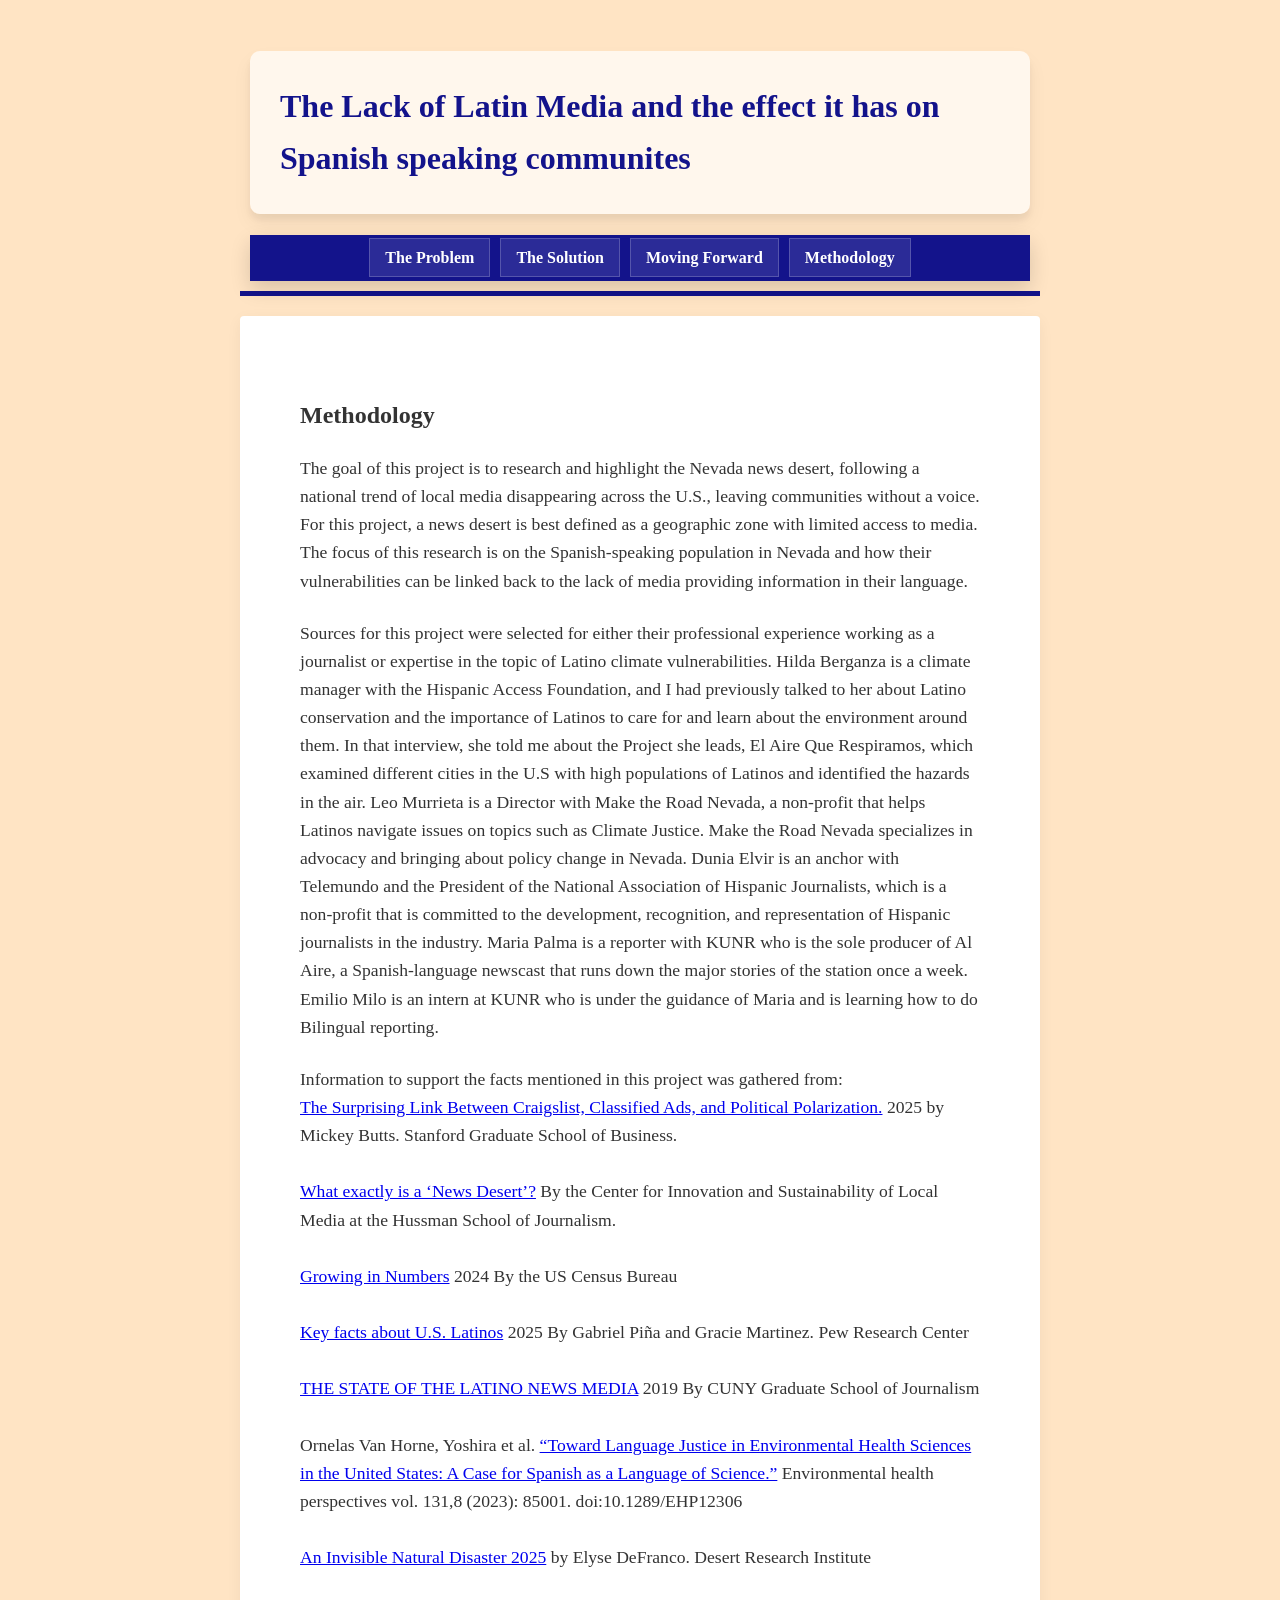
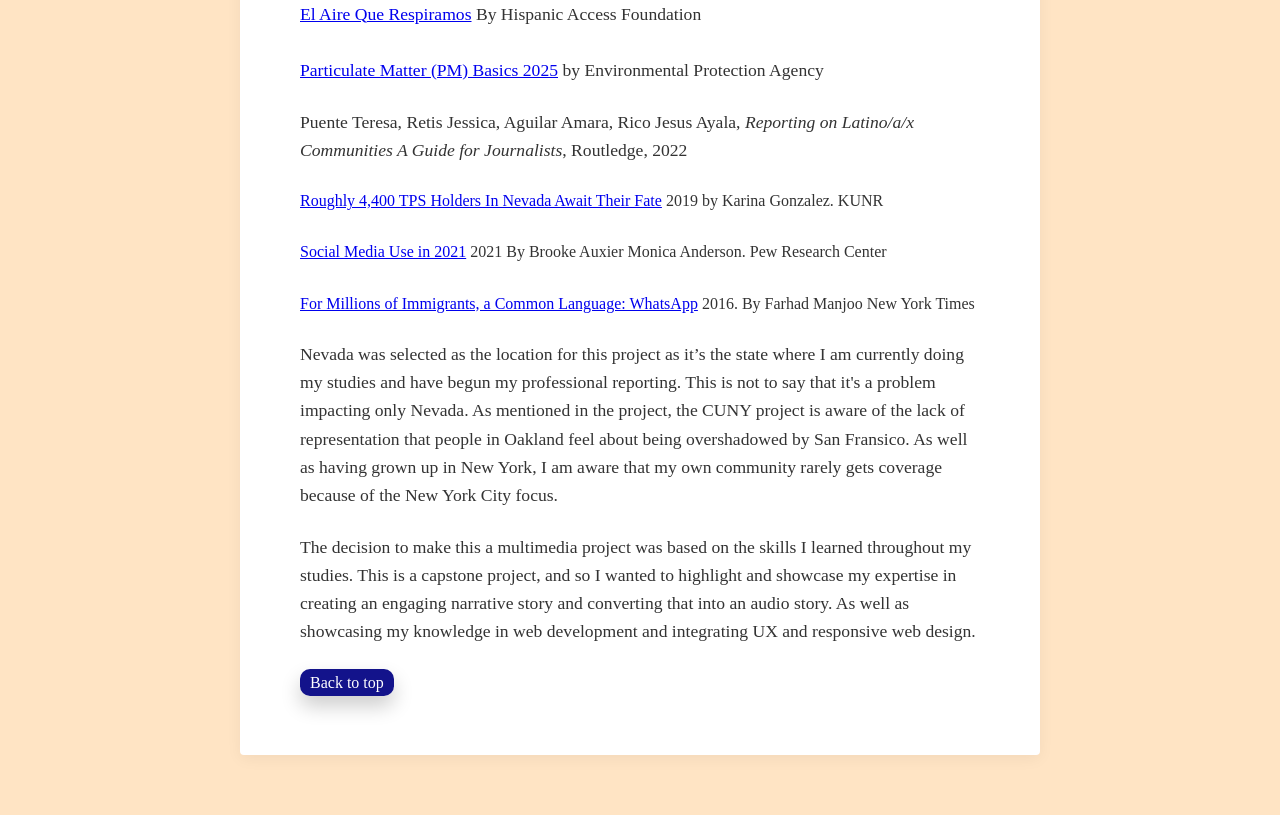
==== Methodology.html @ f3d526c9 "Update Methodology.html" ====
<!DOCTYPE html>
<html lang="en">
<head>
    <meta charset="UTF-8">
    <meta name="viewport" content="width=device-width, initial-scale=1.0">
    <title>Methodology</title>
</head>
<link rel="stylesheet" href="style.css">
<body>
    <header id=top>
        <h1>The Lack of Latin Media and the effect it has on Spanish speaking communites</h1>
        <ul class="menubar">
            <li><a href="index.html">The Problem</a></li>
            <li><a href="solution.html">The Solution</a></li>
            <li><a href="movingforward.html">Moving Forward</a></li>
            <li><a href="Methodology.html">Methodology</a></li>
        </ul>
        
    </header>
    <main>
<h2>Methodology</h2>
<section>
<p>
The goal of this project is to research and highlight the Nevada news desert, following a national trend of local media disappearing across the U.S., leaving communities without a voice. For this project, a news desert is best defined as a geographic zone with limited access to media. The focus of this research is on the Spanish-speaking population in Nevada and how their vulnerabilities can be linked back to the lack of media providing information in their language.
</p>
</section> 

<section>
<p>
Sources for this project were selected for either their professional experience working as a journalist or expertise in the topic of Latino climate vulnerabilities. Hilda Berganza is a climate manager with the Hispanic Access Foundation, and I had previously talked to her about Latino conservation and the importance of Latinos to care for and learn about the environment around them. In that interview, she told me about the Project she leads, El Aire Que Respiramos, which examined different cities in the U.S with high populations of Latinos and identified the hazards in the air. Leo Murrieta is a Director with Make the Road Nevada, a non-profit that helps Latinos navigate issues on topics such as Climate Justice. Make the Road Nevada specializes in advocacy and bringing about policy change in Nevada. Dunia Elvir is an anchor with Telemundo and the President of the National Association of Hispanic Journalists, which is a non-profit that is committed to the development, recognition, and representation of Hispanic journalists in the industry. Maria Palma is a reporter with KUNR who is the sole producer of Al Aire, a Spanish-language newscast that runs down the major stories of the station once a week. Emilio Milo is an intern at KUNR who is under the guidance of Maria and is learning how to do Bilingual reporting. 
</p>
</section>

<section>
<p>
Information to support the facts mentioned in this project was gathered from:
<br>
<a href="https://www.gsb.stanford.edu/insights/surprising-link-between-craigslist-classified-ads-political-polarization#:~:text=The%20collapse%20of%20the%20classifieds,public%20at%20large%20less%20informed.">The Surprising Link Between Craigslist, Classified Ads, and Political Polarization.</a> 2025 by Mickey Butts. Stanford Graduate School of Business. 
<br><br>
<a href="https://www.cislm.org/what-exactly-is-a-news-desert/">What exactly is a ‘News Desert’?</a> By the Center for Innovation and Sustainability of Local Media at the Hussman School of Journalism.
<br><br>
<a href="https://www.census.gov/library/visualizations/2024/comm/growing-in-numbers.html">Growing in Numbers</a> 2024 By the US Census Bureau
<br><br>
<a href="https://www.pewresearch.org/short-reads/2025/10/22/key-facts-about-us-latinos/">Key facts about U.S. Latinos</a> 2025 By Gabriel Piña and Gracie Martinez. Pew Research Center
<br><br>
<a href="https://thelatinomediareport.journalism.cuny.edu/">THE STATE OF THE LATINO NEWS MEDIA</a> 2019 By CUNY Graduate School of Journalism
<br><br>
Ornelas Van Horne, Yoshira et al. <a href="https://pubmed.ncbi.nlm.nih.gov/37610227/">“Toward Language Justice in Environmental Health Sciences in the United States: A Case for Spanish as a Language of Science.”</a> Environmental health perspectives vol. 131,8 (2023): 85001. doi:10.1289/EHP12306
<br><br>
<a href="https://www.dri.edu/an-invisible-natural-disaster/">An Invisible Natural Disaster 2025</a> by Elyse DeFranco. Desert Research Institute 
<br><br>
<a href="https://hispanicaccess.org/what-we-do/eaqr">El Aire Que Respiramos</a> By Hispanic Access Foundation  
<br><br>
<a href="https://www.epa.gov/pm-pollution/particulate-matter-pm-basics">Particulate Matter (PM) Basics 2025</a> by Environmental Protection Agency

<p>
Puente Teresa, Retis Jessica, Aguilar Amara, Rico Jesus Ayala, <cite>Reporting on Latino/a/x Communities A Guide for Journalists</cite>, Routledge, 2022
</p>


<a href="https://www.kunr.org/kunr-station/2019-01-03/roughly-4-400-tps-holders-in-nevada-await-their-fate">Roughly 4,400 TPS Holders In Nevada Await Their Fate</a> 2019 by Karina Gonzalez. KUNR
<br><br>
<a href="https://www.pewresearch.org/internet/2021/04/07/social-media-use-in-2021/">Social Media Use in 2021</a> 2021 By Brooke Auxier Monica Anderson. Pew Research Center
    <br><br>
    <a href="https://www.nytimes.com/2016/12/21/technology/for-millions-of-immigrants-a-common-language-whatsapp.html">For Millions of Immigrants, a Common Language: WhatsApp</a> 2016. By Farhad Manjoo New York Times
</p>
</section>

<section>
<p>
Nevada was selected as the location for this project as it’s the state where I am currently doing my studies and have begun my professional reporting. This is not to say that it's a problem impacting only Nevada. As mentioned in the project, the CUNY project is aware of the lack of representation that people in Oakland feel about being overshadowed by San Fransico. As well as having grown up in New York, I am aware that my own community rarely gets coverage because of the New York City focus. 
</p>
</section>

<section>
<p>
The decision to make this a multimedia project was based on the skills I learned throughout my studies. This is a capstone project, and so I wanted to highlight and showcase my expertise in creating an engaging narrative story and converting that into an audio story. As well as showcasing my knowledge in web development and integrating UX and responsive web design. 
</p>
</section>



        <a href=#top class="top">Back to top</a>
    </main>
</body>
</html>
---- style.css ----
body {
    background-color: bisque;
    font-family: 'Georgia', serif;
    line-height: 1.6; 
    max-width: 800px; 
    margin: 0 auto; 
    padding: 20px;
    color: #333;
}
p {
    font-size: 1.1rem;
    line-height: 1.6;
    color: #333;
    margin-bottom: 1.5rem;
}
a:hover{
    color: orangered;
}
header{
    border-bottom: 5px solid rgb(19, 19, 139);
    padding: 10px;
}
h1{
    color:rgb(19, 19, 139);
    background-color: rgba(255, 255, 255, 0.7);
    padding: 30px;
    border-radius: 10px;
    box-shadow: 0 10px 20px rgba(0,0,0,0.05), 0 6px 6px rgba(0,0,0,0.05);
}
ul {
    display: flex;
    list-style: none;
    margin: 0;
    padding: 0;
    justify-content: center;
    padding: 10px 0;
    gap: 10px;
    flex-wrap: nowrap;
}
ul li{
    display: block;
    color: orangered;
    padding: 0;
}
ul li a {
    text-decoration: none;
    color: white;
    font-weight: bold;
    transition: color 0.3s;
    background-color: rgba(255, 255, 255, 0.1);
    padding: 10px 15px;
    border: 1px solid rgba(255, 255, 255, 0.2);
    white-space: nowrap;
}
ul li a:hover {
    color: bisque;
    background-color: orangered;
    box-shadow: 0 2px 8px rgba(0,0,0,0.2);
    transform: translateY(-2px);
}
.menubar {
    background-color: rgb(19, 19, 139);
    position: sticky;
    top: 0;
    z-index: 1000;
    box-shadow: 0 8px 20px rgba(0,0,0,0.15); 
}
img {
    display: block;
    max-width: 100%;
    height: auto;
    margin: 30px auto;
    box-shadow: 0 4px 8px rgba(0,0,0,0.15);
    border-radius: 4px;
}
main {
    background-color: white;
    padding: 60px;
    margin-top: 20px;
    margin-bottom: 40px;
    box-shadow: 0 4px 15px rgba(0,0,0,0.05);
    border-radius: 4px;
}
.Audio {
    background-color: #f4f4f4;
    padding: 20px;
    text-align: center;
    max-width: 500px; 
    width: 90%;
    border-radius: 8px;
    margin: 0 auto 40px auto;
    margin-bottom: 40px;
    border-left: 5px solid rgb(19, 19, 139);
    box-shadow: 0 4px 12px rgba(0,0,0,0.1);
    border-radius: 4px;
}
.Audio h4 {
    margin-top: 0;
    color: rgb(19, 19, 139);
}
.Audio:hover, img:hover {
    box-shadow: 0 8px 16px rgba(0,0,0,0.2);
    transition: box-shadow 0.3s ease;
}
.top {
    background-color: rgb(19, 19, 139);
    color: white;
    text-decoration: none;
    padding: 5px 10px;
    border-radius: 10px;
    box-shadow: 0 10px 20px rgba(0,0,0,0.2); 
}
.top:hover{
    color: bisque;
    background-color: orangered;
    box-shadow: 0 2px 8px rgba(0,0,0,0.2);
}
figcaption{
    font-style: italic;
    font-size: 12px;
}
@media (max-width: 768px) {
    main {
        padding: 25px;
        margin: 10px;
    }
    ul {
        flex-direction: column; 
        gap: 8px;
        padding: 10px 20px;
    }
    ul li {
        width: 100%;
        padding: 0;
    }

    ul li a {
        display: block;
        text-align: center;
        padding: 0px;
    }
    .RenoImage {
        flex-direction: column;
    }
    .RenoImage img {
        width: 100%;
    }
    .Audio {
        width: 100%;
        padding: 15px;
    }
}
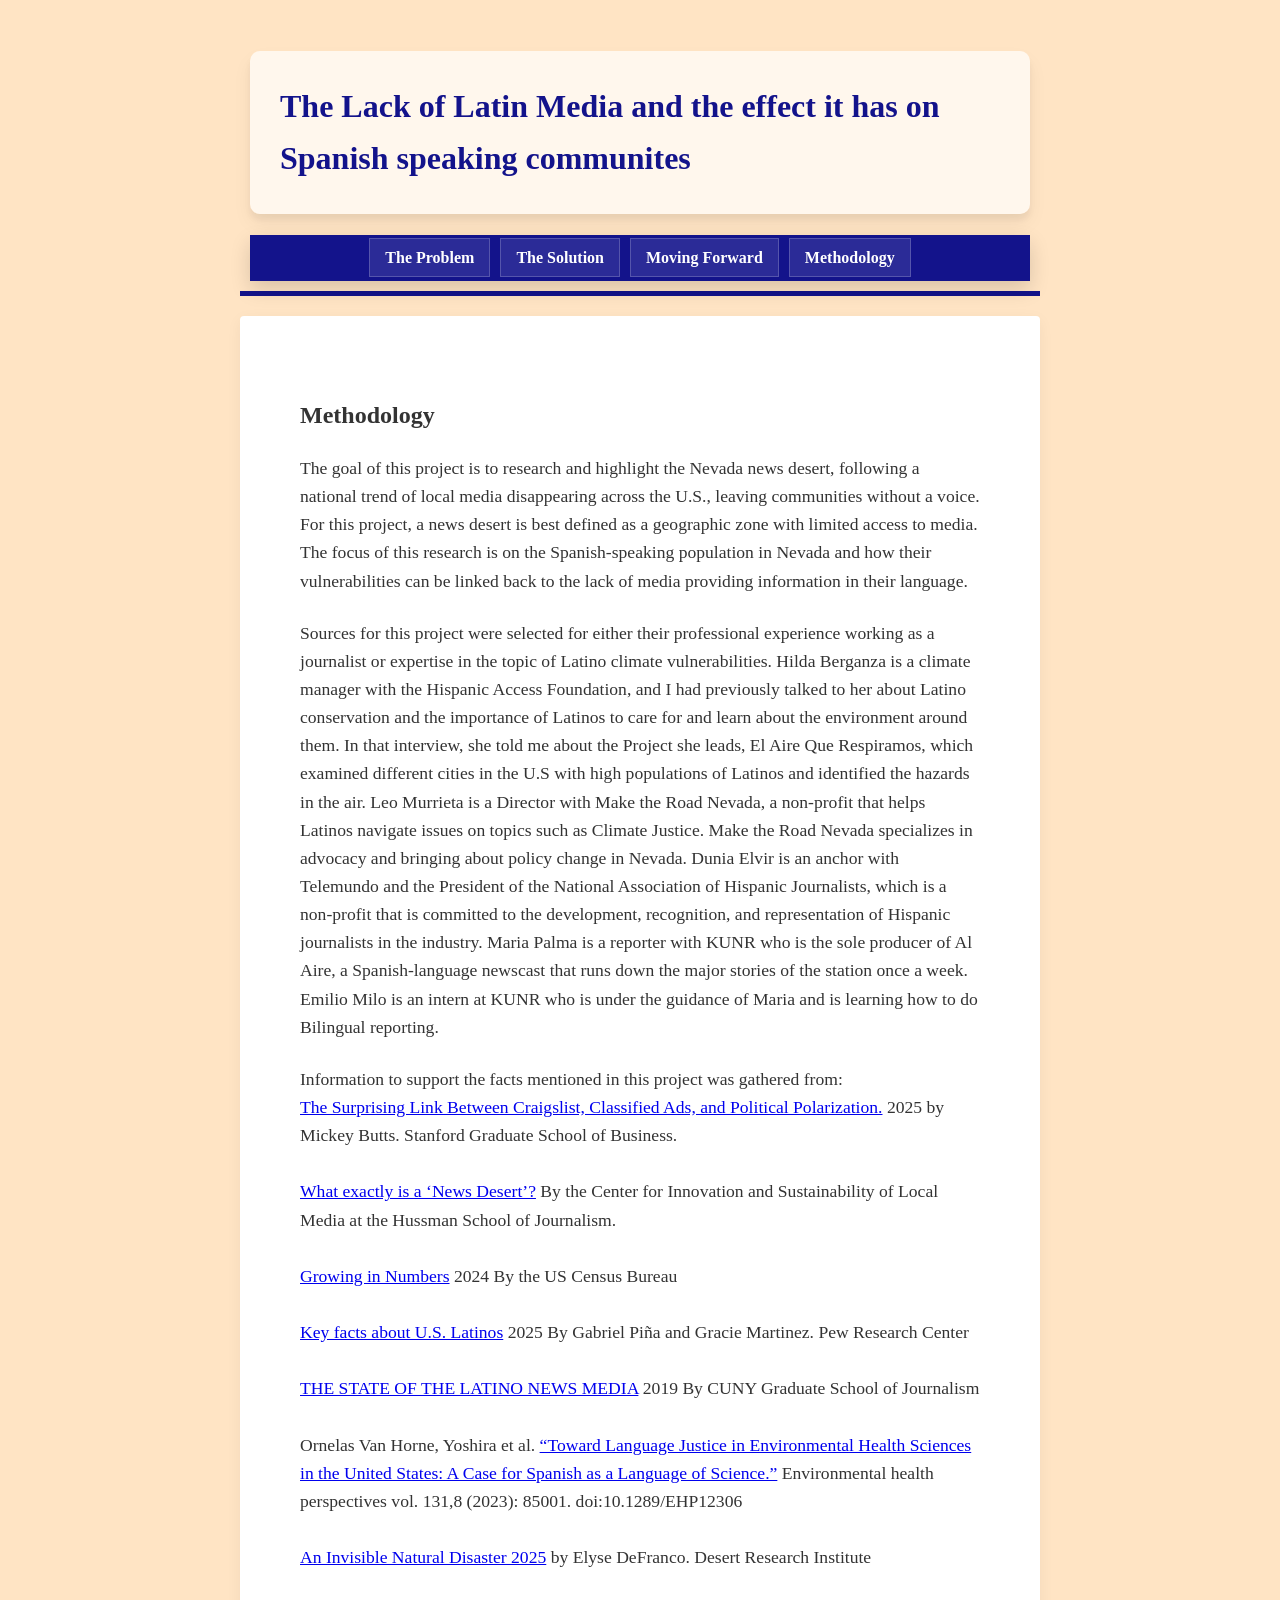
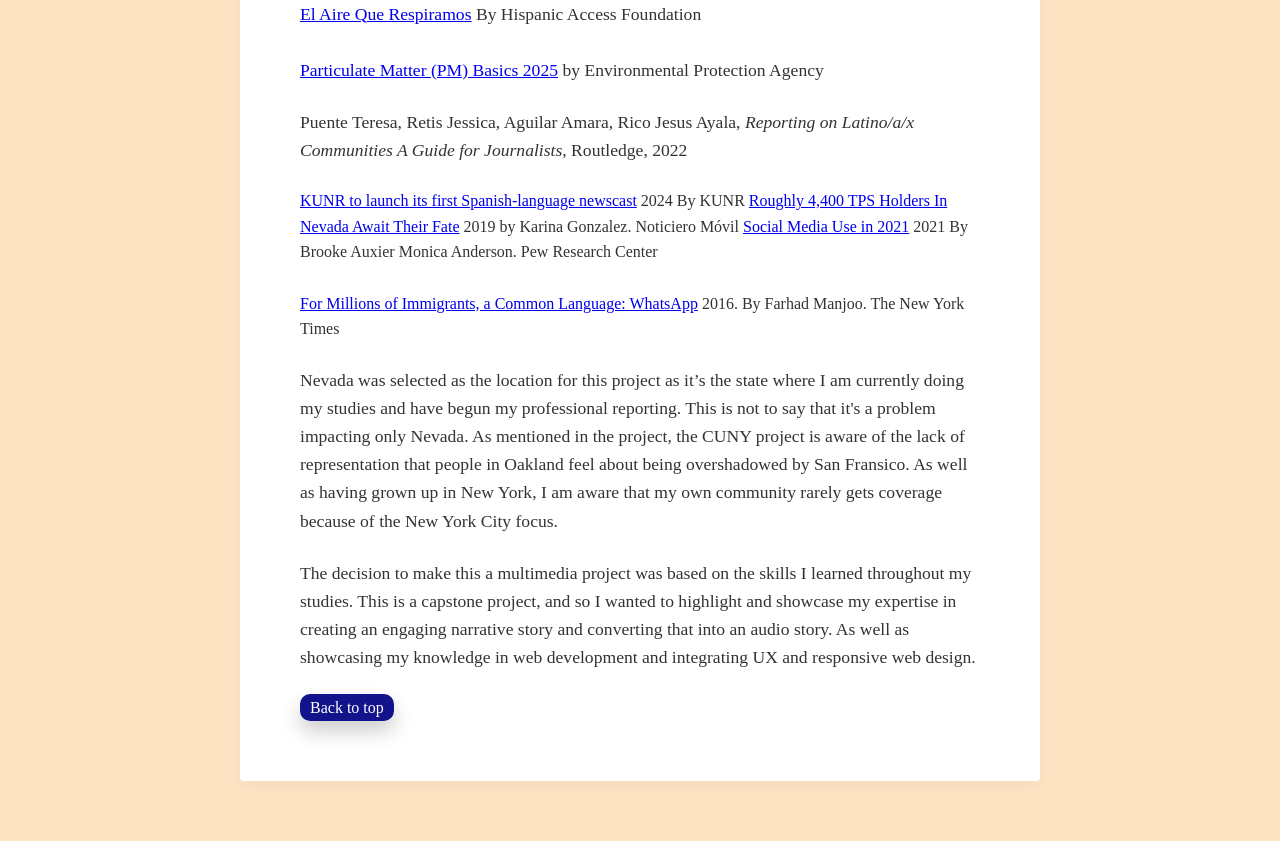
==== commit 8c4696f6: "Update Methodology.html" ====
--- a/Methodology.html
+++ b/Methodology.html
@@ -57,12 +57,11 @@
 Puente Teresa, Retis Jessica, Aguilar Amara, Rico Jesus Ayala, <cite>Reporting on Latino/a/x Communities A Guide for Journalists</cite>, Routledge, 2022
 </p>
 
-
-<a href="https://www.kunr.org/kunr-station/2019-01-03/roughly-4-400-tps-holders-in-nevada-await-their-fate">Roughly 4,400 TPS Holders In Nevada Await Their Fate</a> 2019 by Karina Gonzalez. KUNR
-<br><br>
+<a href="https://www.kunr.org/local-stories/2024-02-28/kunr-to-launch-its-first-spanish-language-newscast">KUNR to launch its first Spanish-language newscast</a> 2024 By KUNR
+<a href="https://noticieromovil.com/roughly-4400-tps-holders-in-nevada-await-their-fate/">Roughly 4,400 TPS Holders In Nevada Await Their Fate</a> 2019 by Karina Gonzalez. Noticiero Móvil
 <a href="https://www.pewresearch.org/internet/2021/04/07/social-media-use-in-2021/">Social Media Use in 2021</a> 2021 By Brooke Auxier Monica Anderson. Pew Research Center
     <br><br>
-    <a href="https://www.nytimes.com/2016/12/21/technology/for-millions-of-immigrants-a-common-language-whatsapp.html">For Millions of Immigrants, a Common Language: WhatsApp</a> 2016. By Farhad Manjoo New York Times
+    <a href="https://www.nytimes.com/2016/12/21/technology/for-millions-of-immigrants-a-common-language-whatsapp.html">For Millions of Immigrants, a Common Language: WhatsApp</a> 2016. By Farhad Manjoo. The New York Times
 </p>
 </section>
 
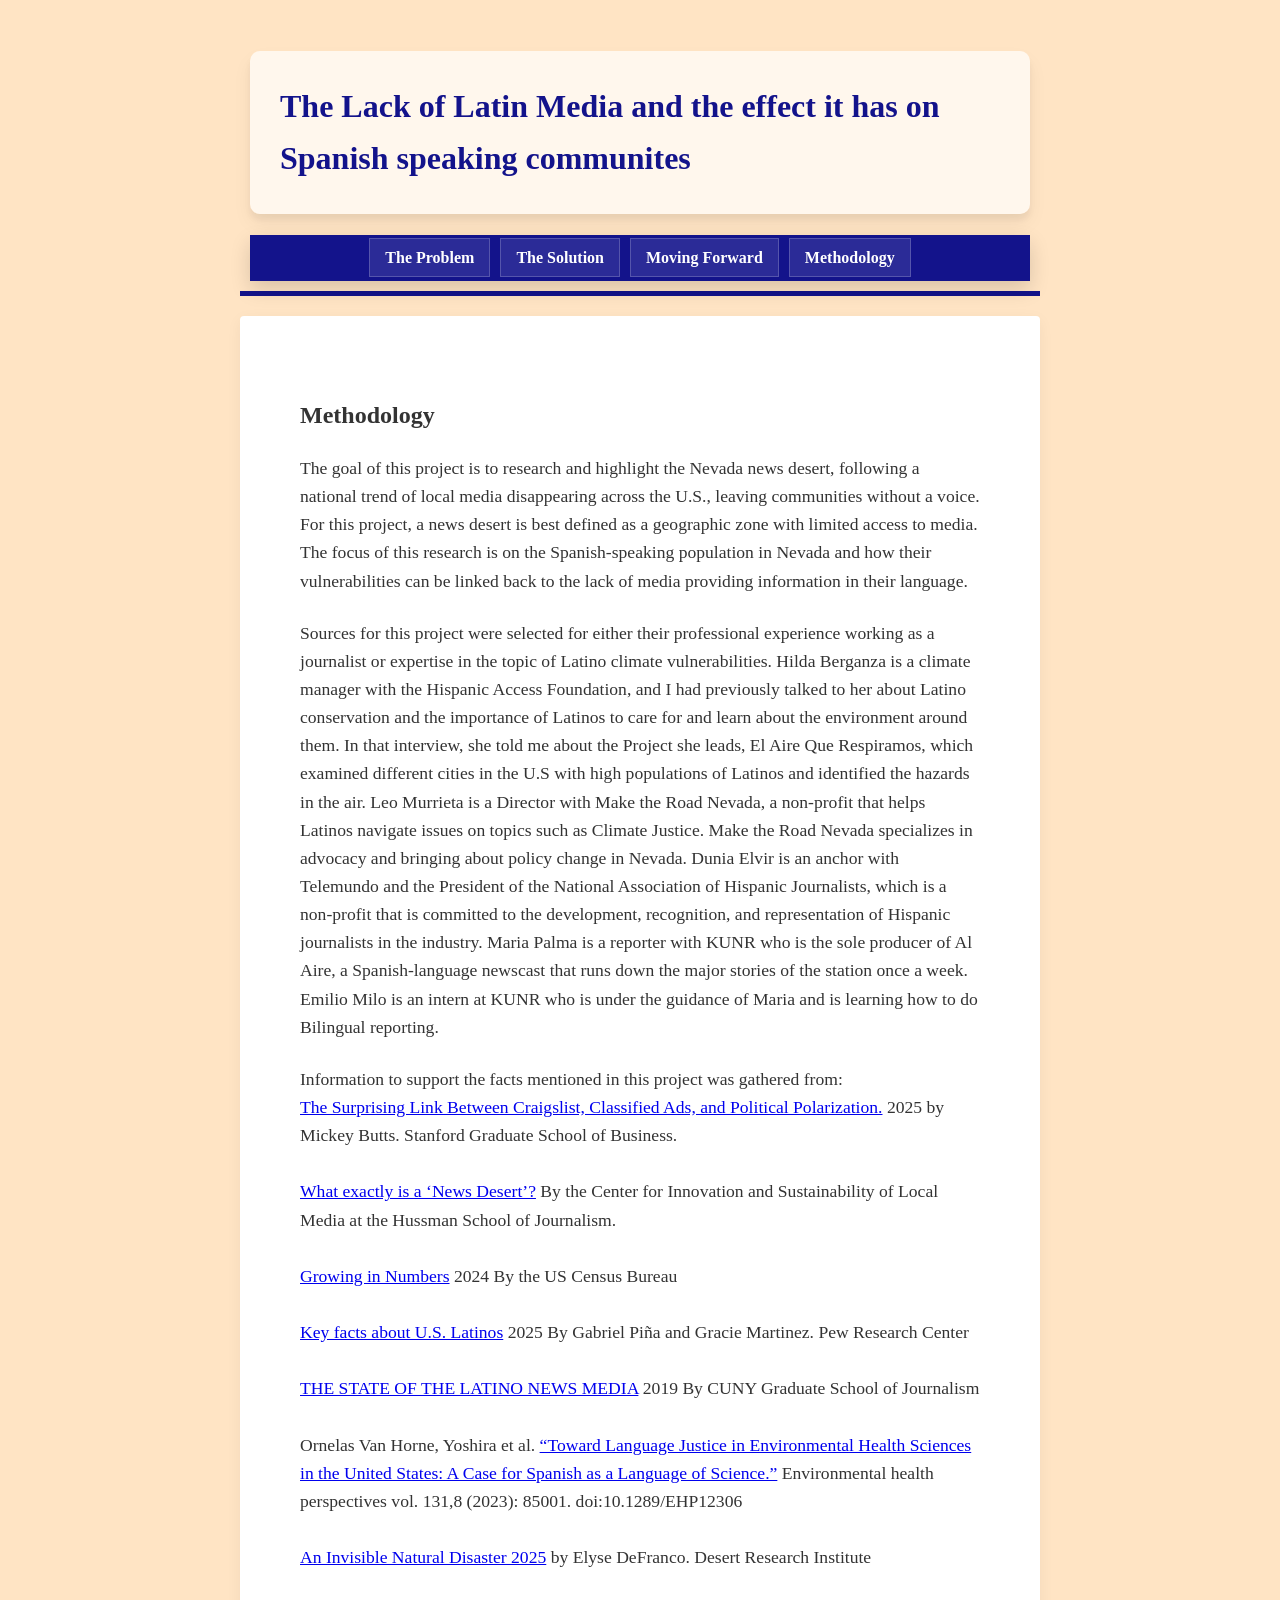
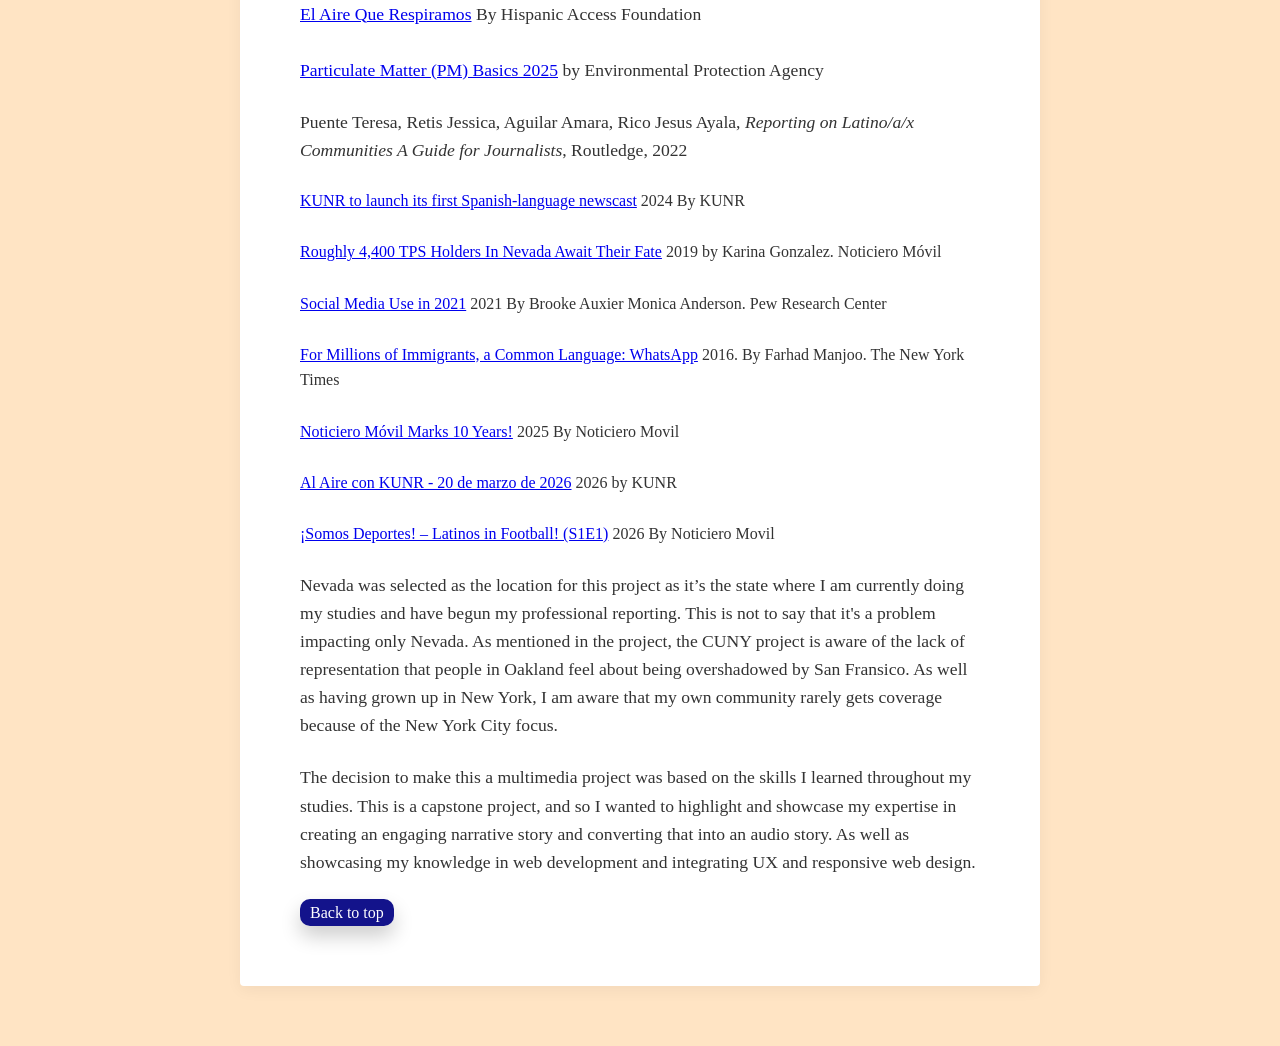
==== commit 45768b61: "Update Methodology.html" ====
--- a/Methodology.html
+++ b/Methodology.html
@@ -58,10 +58,18 @@
 </p>
 
 <a href="https://www.kunr.org/local-stories/2024-02-28/kunr-to-launch-its-first-spanish-language-newscast">KUNR to launch its first Spanish-language newscast</a> 2024 By KUNR
+    <br><br>
 <a href="https://noticieromovil.com/roughly-4400-tps-holders-in-nevada-await-their-fate/">Roughly 4,400 TPS Holders In Nevada Await Their Fate</a> 2019 by Karina Gonzalez. Noticiero Móvil
+    <br><br>
 <a href="https://www.pewresearch.org/internet/2021/04/07/social-media-use-in-2021/">Social Media Use in 2021</a> 2021 By Brooke Auxier Monica Anderson. Pew Research Center
     <br><br>
     <a href="https://www.nytimes.com/2016/12/21/technology/for-millions-of-immigrants-a-common-language-whatsapp.html">For Millions of Immigrants, a Common Language: WhatsApp</a> 2016. By Farhad Manjoo. The New York Times
+    <br><br>
+    <a href="https://noticieromovil.com/press-releases/noticiero-movil-marks-10-years/">Noticiero Móvil Marks 10 Years!</a> 2025 By Noticiero Movil
+    <br><br>
+    <a href="https://www.kunr.org/al-aire-con-kunr-2026/2026-03-20/al-aire-03-20-25">Al Aire con KUNR - 20 de marzo de 2026</a> 2026 by KUNR
+    <br><br>
+    <a href="https://noticieromovil.com/somos-deportes-latinos-in-football-s1e1/">¡Somos Deportes! – Latinos in Football! (S1E1)</a> 2026 By Noticiero Movil
 </p>
 </section>
 
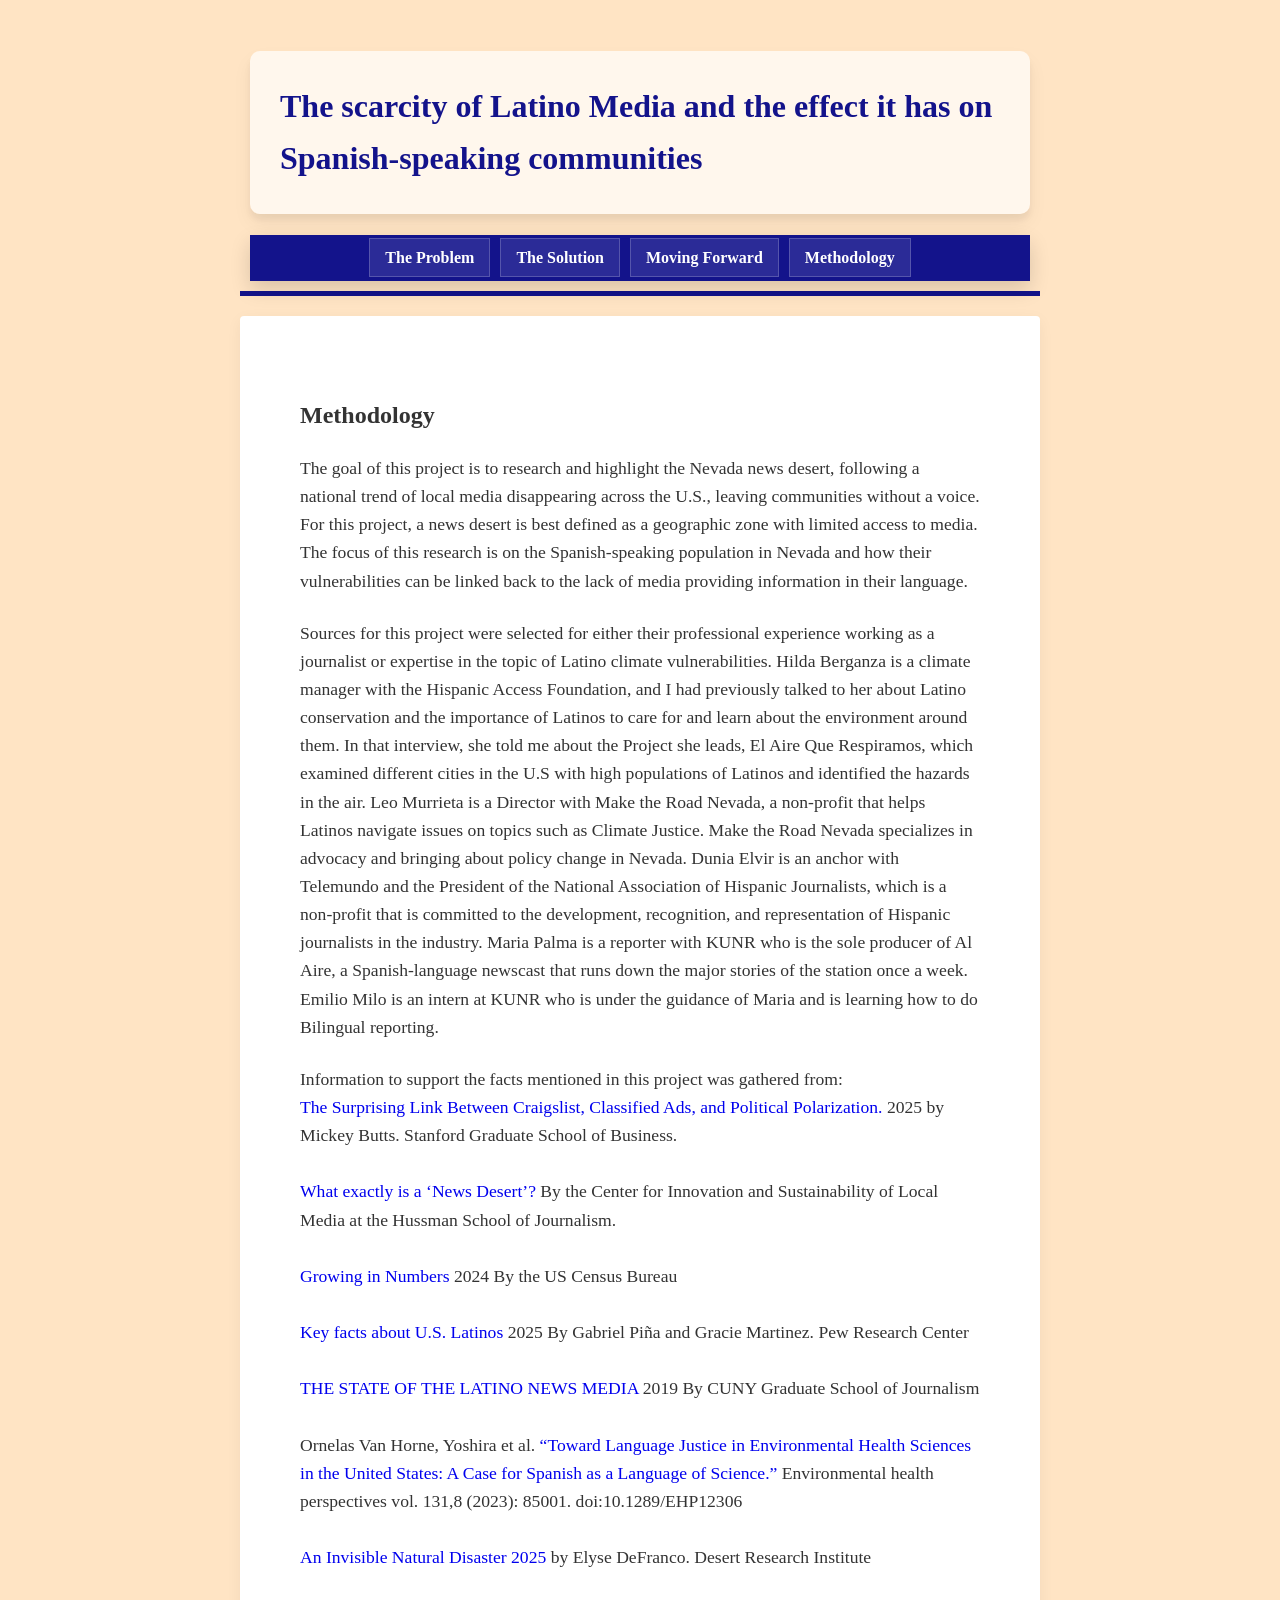
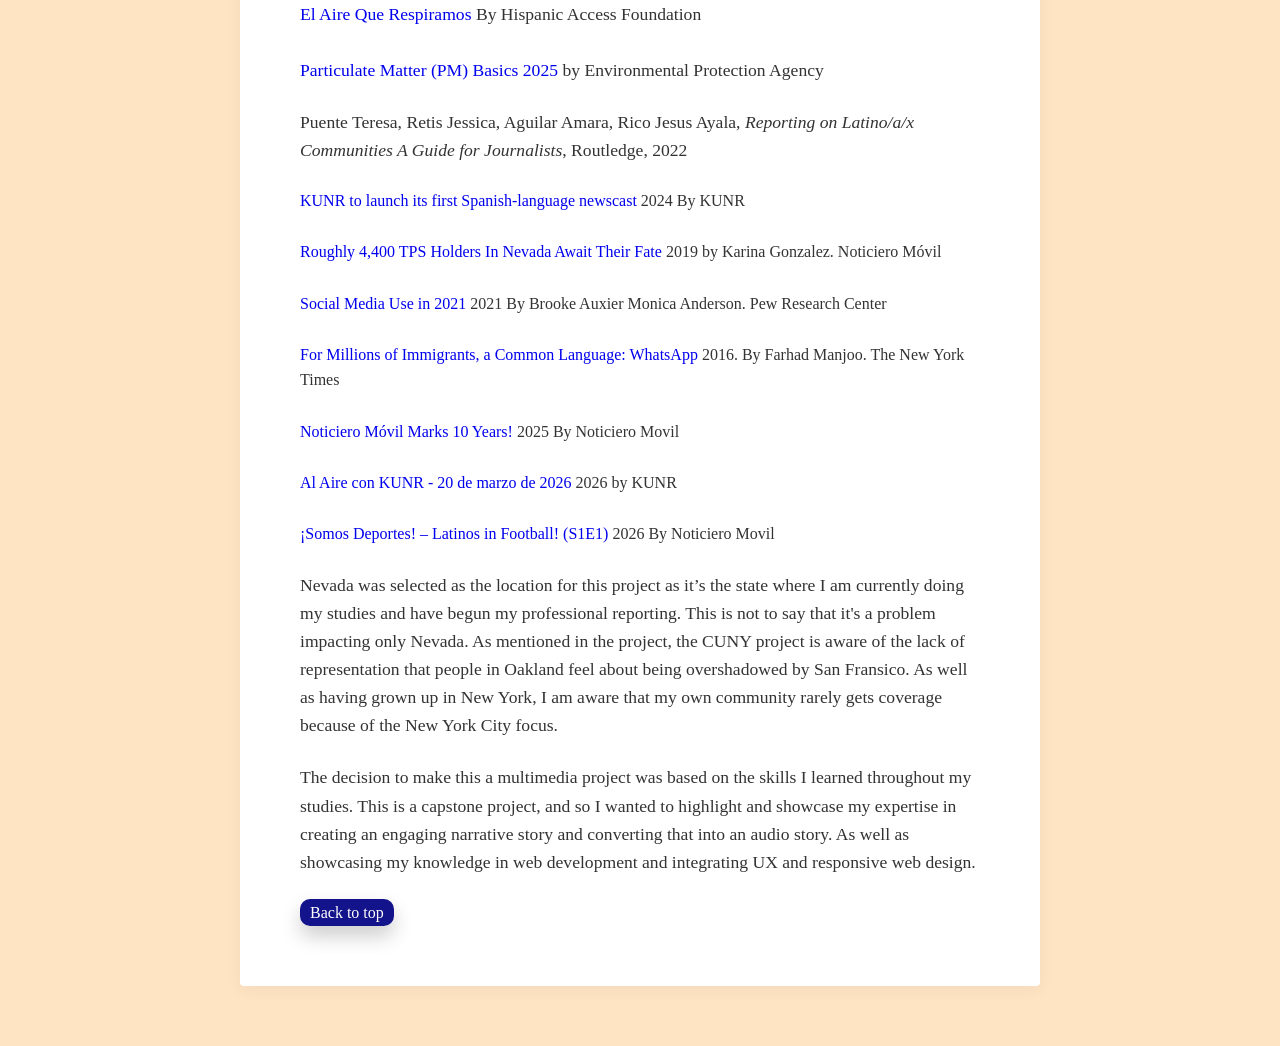
==== commit e7d0126e: "Update Methodology.html" ====
--- a/Methodology.html
+++ b/Methodology.html
@@ -8,7 +8,7 @@
 <link rel="stylesheet" href="style.css">
 <body>
     <header id=top>
-        <h1>The Lack of Latin Media and the effect it has on Spanish speaking communites</h1>
+        <h1>The scarcity of Latino Media and the effect it has on Spanish-speaking communities</h1>
         <ul class="menubar">
             <li><a href="index.html">The Problem</a></li>
             <li><a href="solution.html">The Solution</a></li>
--- a/style.css
+++ b/style.css
@@ -12,6 +12,9 @@
     line-height: 1.6;
     color: #333;
     margin-bottom: 1.5rem;
+}
+a {
+   text-decoration: none;
 }
 a:hover{
     color: orangered;
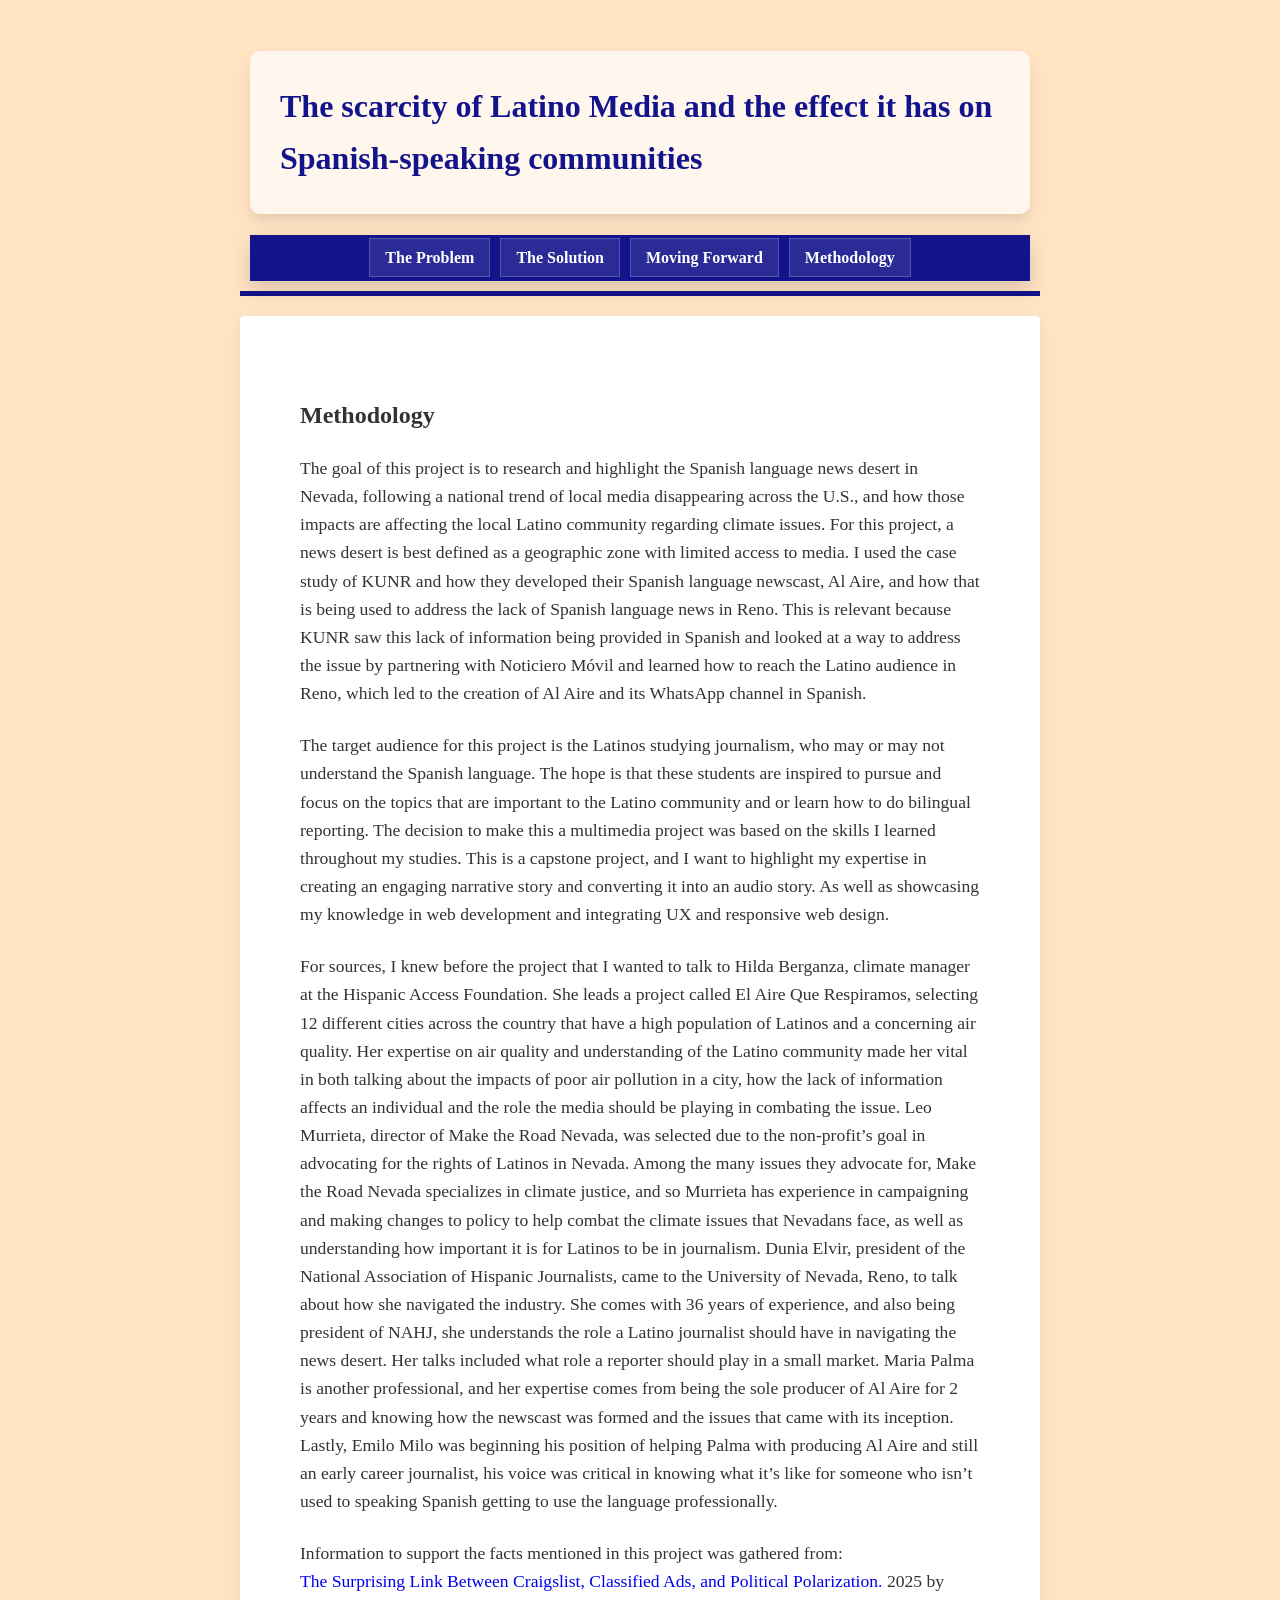
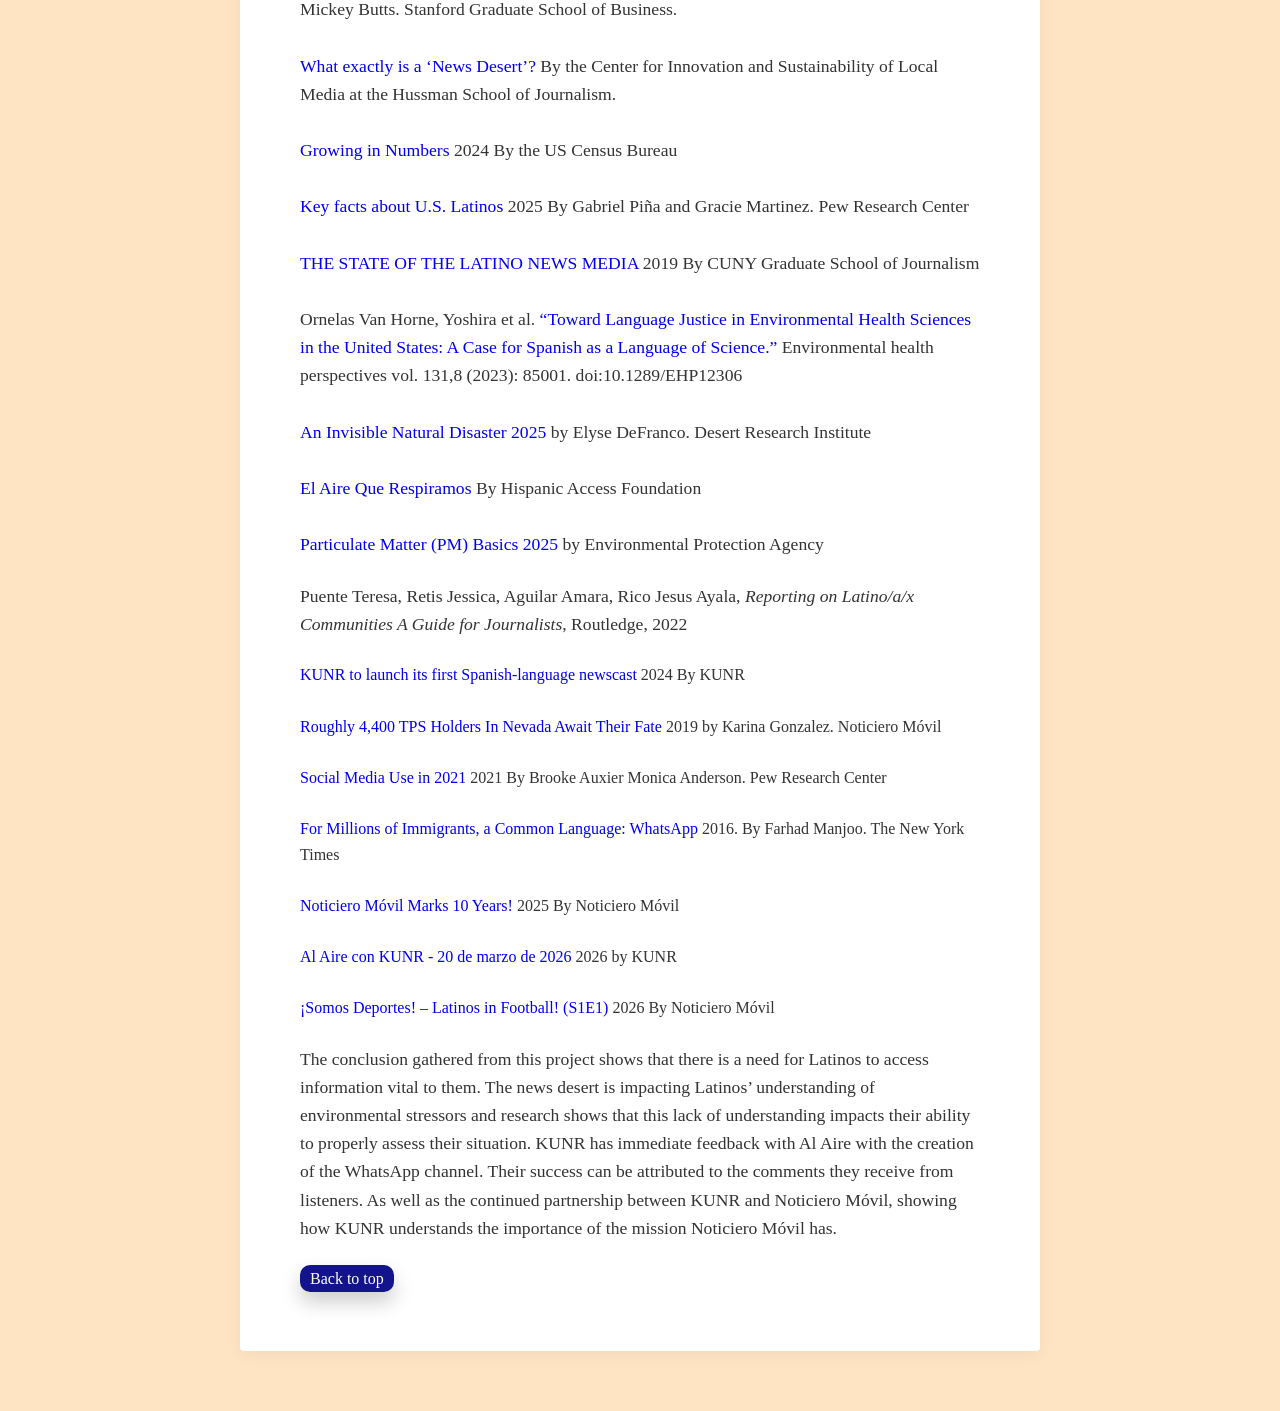
==== commit 2acd247a: "Update Methodology.html" ====
--- a/Methodology.html
+++ b/Methodology.html
@@ -21,15 +21,18 @@
 <h2>Methodology</h2>
 <section>
 <p>
-The goal of this project is to research and highlight the Nevada news desert, following a national trend of local media disappearing across the U.S., leaving communities without a voice. For this project, a news desert is best defined as a geographic zone with limited access to media. The focus of this research is on the Spanish-speaking population in Nevada and how their vulnerabilities can be linked back to the lack of media providing information in their language.
-</p>
+The goal of this project is to research and highlight the Spanish language news desert in Nevada, following a national trend of local media disappearing across the U.S., and how those impacts are affecting the local Latino community regarding climate issues. For this project, a news desert is best defined as a geographic zone with limited access to media. I used the case study of KUNR and how they developed their Spanish language newscast, Al Aire, and how that is being used to address the lack of Spanish language news in Reno. This is relevant because KUNR saw this lack of information being provided in Spanish and looked at a way to address the issue by partnering with Noticiero Móvil and learned how to reach the Latino audience in Reno, which led to the creation of Al Aire and its WhatsApp channel in Spanish.</p>
 </section> 
 
 <section>
 <p>
-Sources for this project were selected for either their professional experience working as a journalist or expertise in the topic of Latino climate vulnerabilities. Hilda Berganza is a climate manager with the Hispanic Access Foundation, and I had previously talked to her about Latino conservation and the importance of Latinos to care for and learn about the environment around them. In that interview, she told me about the Project she leads, El Aire Que Respiramos, which examined different cities in the U.S with high populations of Latinos and identified the hazards in the air. Leo Murrieta is a Director with Make the Road Nevada, a non-profit that helps Latinos navigate issues on topics such as Climate Justice. Make the Road Nevada specializes in advocacy and bringing about policy change in Nevada. Dunia Elvir is an anchor with Telemundo and the President of the National Association of Hispanic Journalists, which is a non-profit that is committed to the development, recognition, and representation of Hispanic journalists in the industry. Maria Palma is a reporter with KUNR who is the sole producer of Al Aire, a Spanish-language newscast that runs down the major stories of the station once a week. Emilio Milo is an intern at KUNR who is under the guidance of Maria and is learning how to do Bilingual reporting. 
+The target audience for this project is the Latinos studying journalism, who may or may not understand the Spanish language. The hope is that these students are inspired to pursue and focus on the topics that are important to the Latino community and or learn how to do bilingual reporting. The decision to make this a multimedia project was based on the skills I learned throughout my studies. This is a capstone project, and I want to highlight my expertise in creating an engaging narrative story and converting it into an audio story. As well as showcasing my knowledge in web development and integrating UX and responsive web design.</p>
+</section>
+
+        <section>
+            <p>For sources, I knew before the project that I wanted to talk to Hilda Berganza, climate manager at the Hispanic Access Foundation. She leads a project called El Aire Que Respiramos, selecting 12 different cities across the country that have a high population of Latinos and a concerning air quality. Her expertise on air quality and understanding of the Latino community made her vital in both talking about the impacts of poor air pollution in a city, how the lack of information affects an individual and the role the media should be playing in combating the issue. Leo Murrieta, director of Make the Road Nevada, was selected due to the non-profit’s goal in advocating for the rights of Latinos in Nevada. Among the many issues they advocate for, Make the Road Nevada specializes in climate justice, and so Murrieta has experience in campaigning and making changes to policy to help combat the climate issues that Nevadans face, as well as understanding how important it is for Latinos to be in journalism. Dunia Elvir, president of the National Association of Hispanic Journalists, came to the University of Nevada, Reno, to talk about how she navigated the industry. She comes with 36 years of experience, and also being president of NAHJ, she understands the role a Latino journalist should have in navigating the news desert. Her talks included what role a reporter should play in a small market. Maria Palma is another professional, and her expertise comes from being the sole producer of Al Aire for 2 years and knowing how the newscast was formed and the issues that came with its inception. Lastly, Emilo Milo was beginning his position of helping Palma with producing Al Aire and still an early career journalist, his voice was critical in knowing what it’s like for someone who isn’t used to speaking Spanish getting to use the language professionally. 
 </p>
-</section>
+        </section>
 
 <section>
 <p>
@@ -65,25 +68,20 @@
     <br><br>
     <a href="https://www.nytimes.com/2016/12/21/technology/for-millions-of-immigrants-a-common-language-whatsapp.html">For Millions of Immigrants, a Common Language: WhatsApp</a> 2016. By Farhad Manjoo. The New York Times
     <br><br>
-    <a href="https://noticieromovil.com/press-releases/noticiero-movil-marks-10-years/">Noticiero Móvil Marks 10 Years!</a> 2025 By Noticiero Movil
+    <a href="https://noticieromovil.com/press-releases/noticiero-movil-marks-10-years/">Noticiero Móvil Marks 10 Years!</a> 2025 By Noticiero Móvil
     <br><br>
     <a href="https://www.kunr.org/al-aire-con-kunr-2026/2026-03-20/al-aire-03-20-25">Al Aire con KUNR - 20 de marzo de 2026</a> 2026 by KUNR
     <br><br>
-    <a href="https://noticieromovil.com/somos-deportes-latinos-in-football-s1e1/">¡Somos Deportes! – Latinos in Football! (S1E1)</a> 2026 By Noticiero Movil
+    <a href="https://noticieromovil.com/somos-deportes-latinos-in-football-s1e1/">¡Somos Deportes! – Latinos in Football! (S1E1)</a> 2026 By Noticiero Móvil
 </p>
 </section>
 
 <section>
 <p>
-Nevada was selected as the location for this project as it’s the state where I am currently doing my studies and have begun my professional reporting. This is not to say that it's a problem impacting only Nevada. As mentioned in the project, the CUNY project is aware of the lack of representation that people in Oakland feel about being overshadowed by San Fransico. As well as having grown up in New York, I am aware that my own community rarely gets coverage because of the New York City focus. 
+The conclusion gathered from this project shows that there is a need for Latinos to access information vital to them. The news desert is impacting Latinos’ understanding of environmental stressors and research shows that this lack of understanding impacts their ability to properly assess their situation. KUNR has immediate feedback with Al Aire with the creation of the WhatsApp channel. Their success can be attributed to the comments they receive from listeners. As well as the continued partnership between KUNR and Noticiero Móvil, showing how KUNR understands the importance of the mission Noticiero Móvil has. 
 </p>
 </section>
 
-<section>
-<p>
-The decision to make this a multimedia project was based on the skills I learned throughout my studies. This is a capstone project, and so I wanted to highlight and showcase my expertise in creating an engaging narrative story and converting that into an audio story. As well as showcasing my knowledge in web development and integrating UX and responsive web design. 
-</p>
-</section>
 
 
 
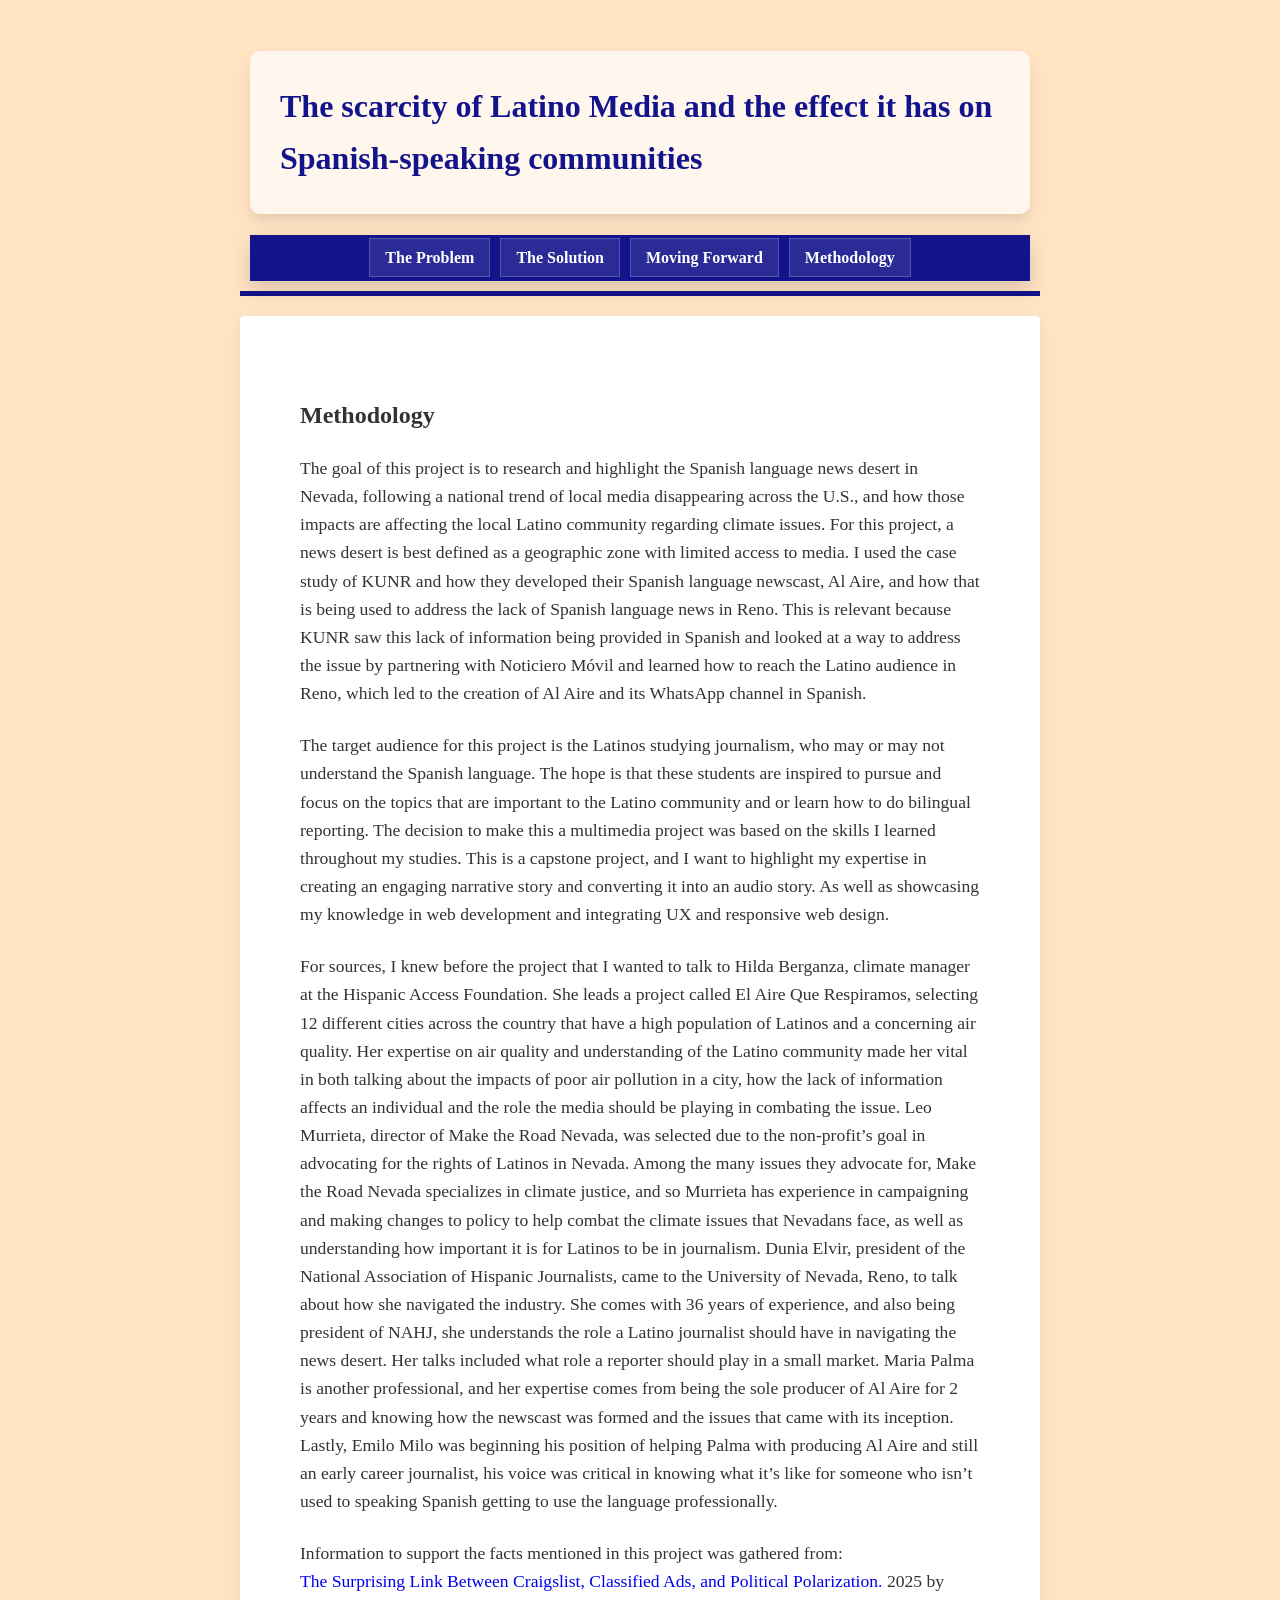
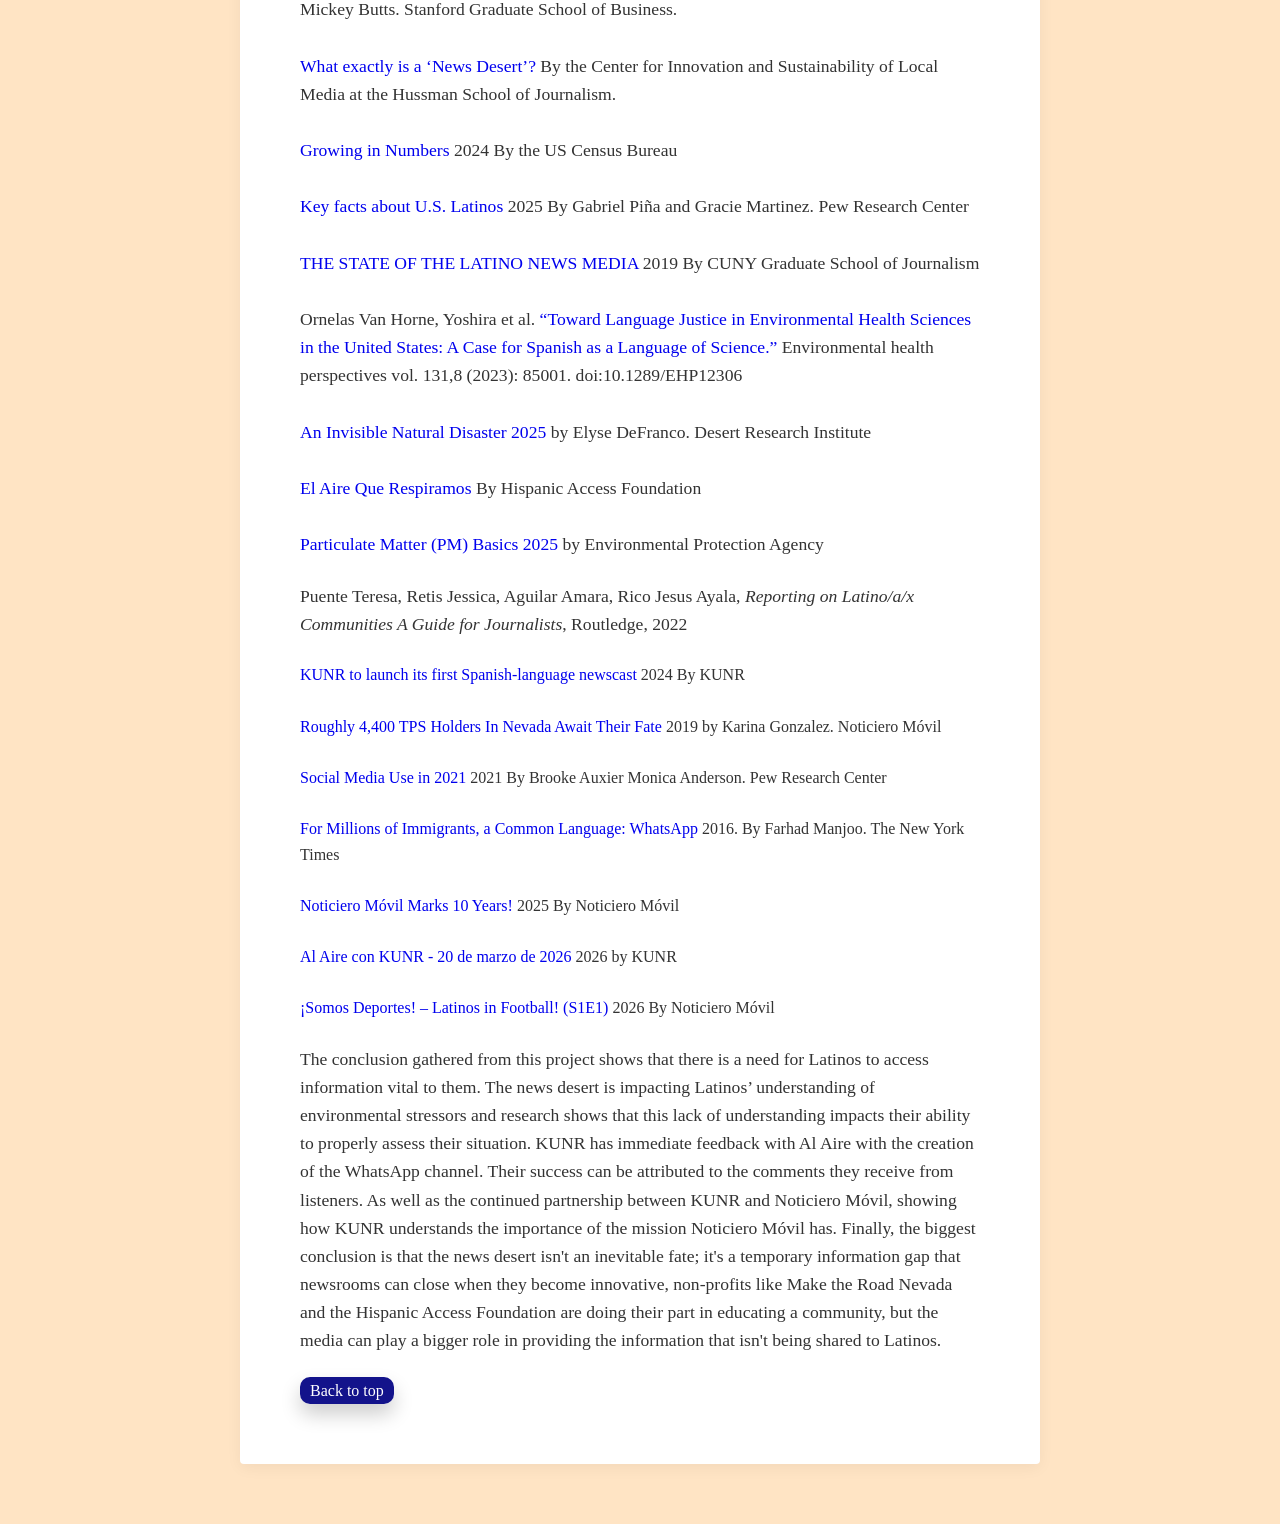
==== commit 09538b2e: "Update Methodology.html" ====
--- a/Methodology.html
+++ b/Methodology.html
@@ -78,7 +78,7 @@
 
 <section>
 <p>
-The conclusion gathered from this project shows that there is a need for Latinos to access information vital to them. The news desert is impacting Latinos’ understanding of environmental stressors and research shows that this lack of understanding impacts their ability to properly assess their situation. KUNR has immediate feedback with Al Aire with the creation of the WhatsApp channel. Their success can be attributed to the comments they receive from listeners. As well as the continued partnership between KUNR and Noticiero Móvil, showing how KUNR understands the importance of the mission Noticiero Móvil has. 
+The conclusion gathered from this project shows that there is a need for Latinos to access information vital to them. The news desert is impacting Latinos’ understanding of environmental stressors and research shows that this lack of understanding impacts their ability to properly assess their situation. KUNR has immediate feedback with Al Aire with the creation of the WhatsApp channel. Their success can be attributed to the comments they receive from listeners. As well as the continued partnership between KUNR and Noticiero Móvil, showing how KUNR understands the importance of the mission Noticiero Móvil has. Finally, the biggest conclusion is that the news desert isn't an inevitable fate; it's a temporary information gap that newsrooms can close when they become innovative, non-profits like Make the Road Nevada and the Hispanic Access Foundation are doing their part in educating a community, but the media can play a bigger role in providing the information that isn't being shared to Latinos.
 </p>
 </section>
 
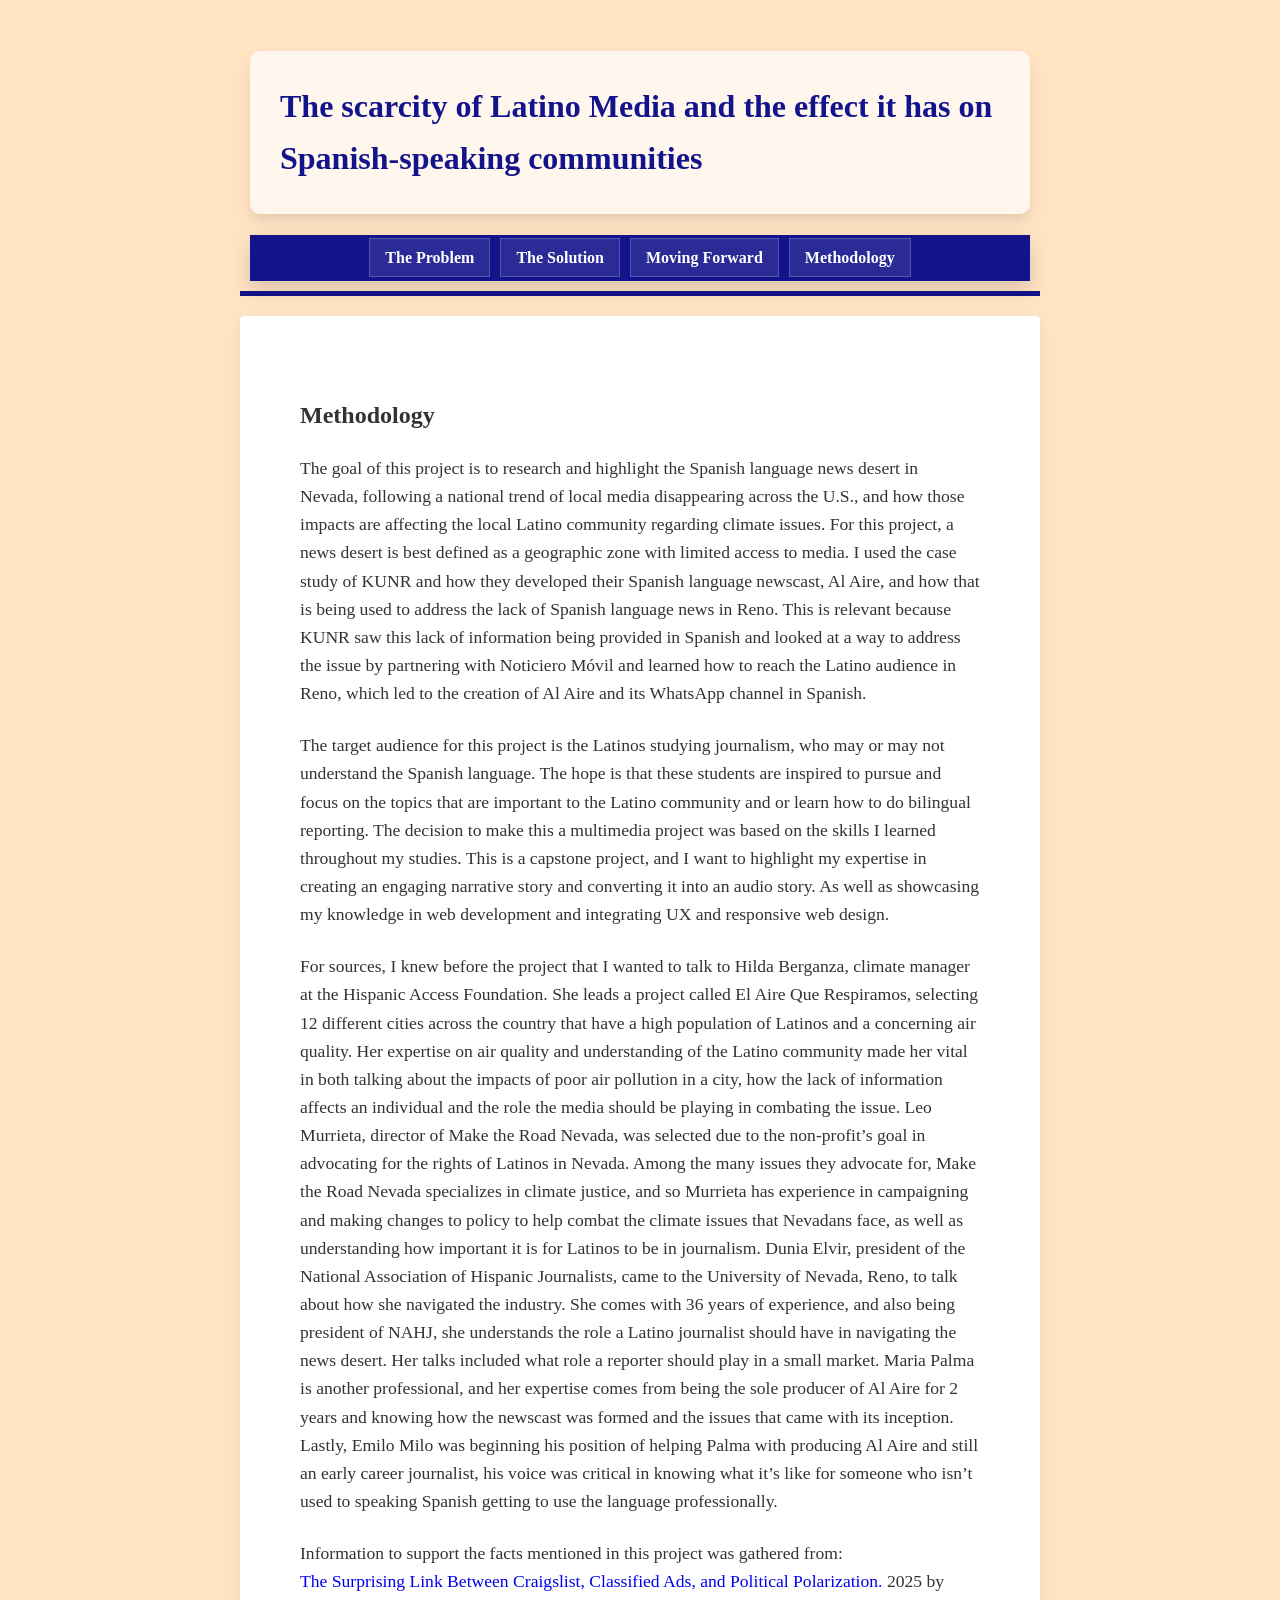
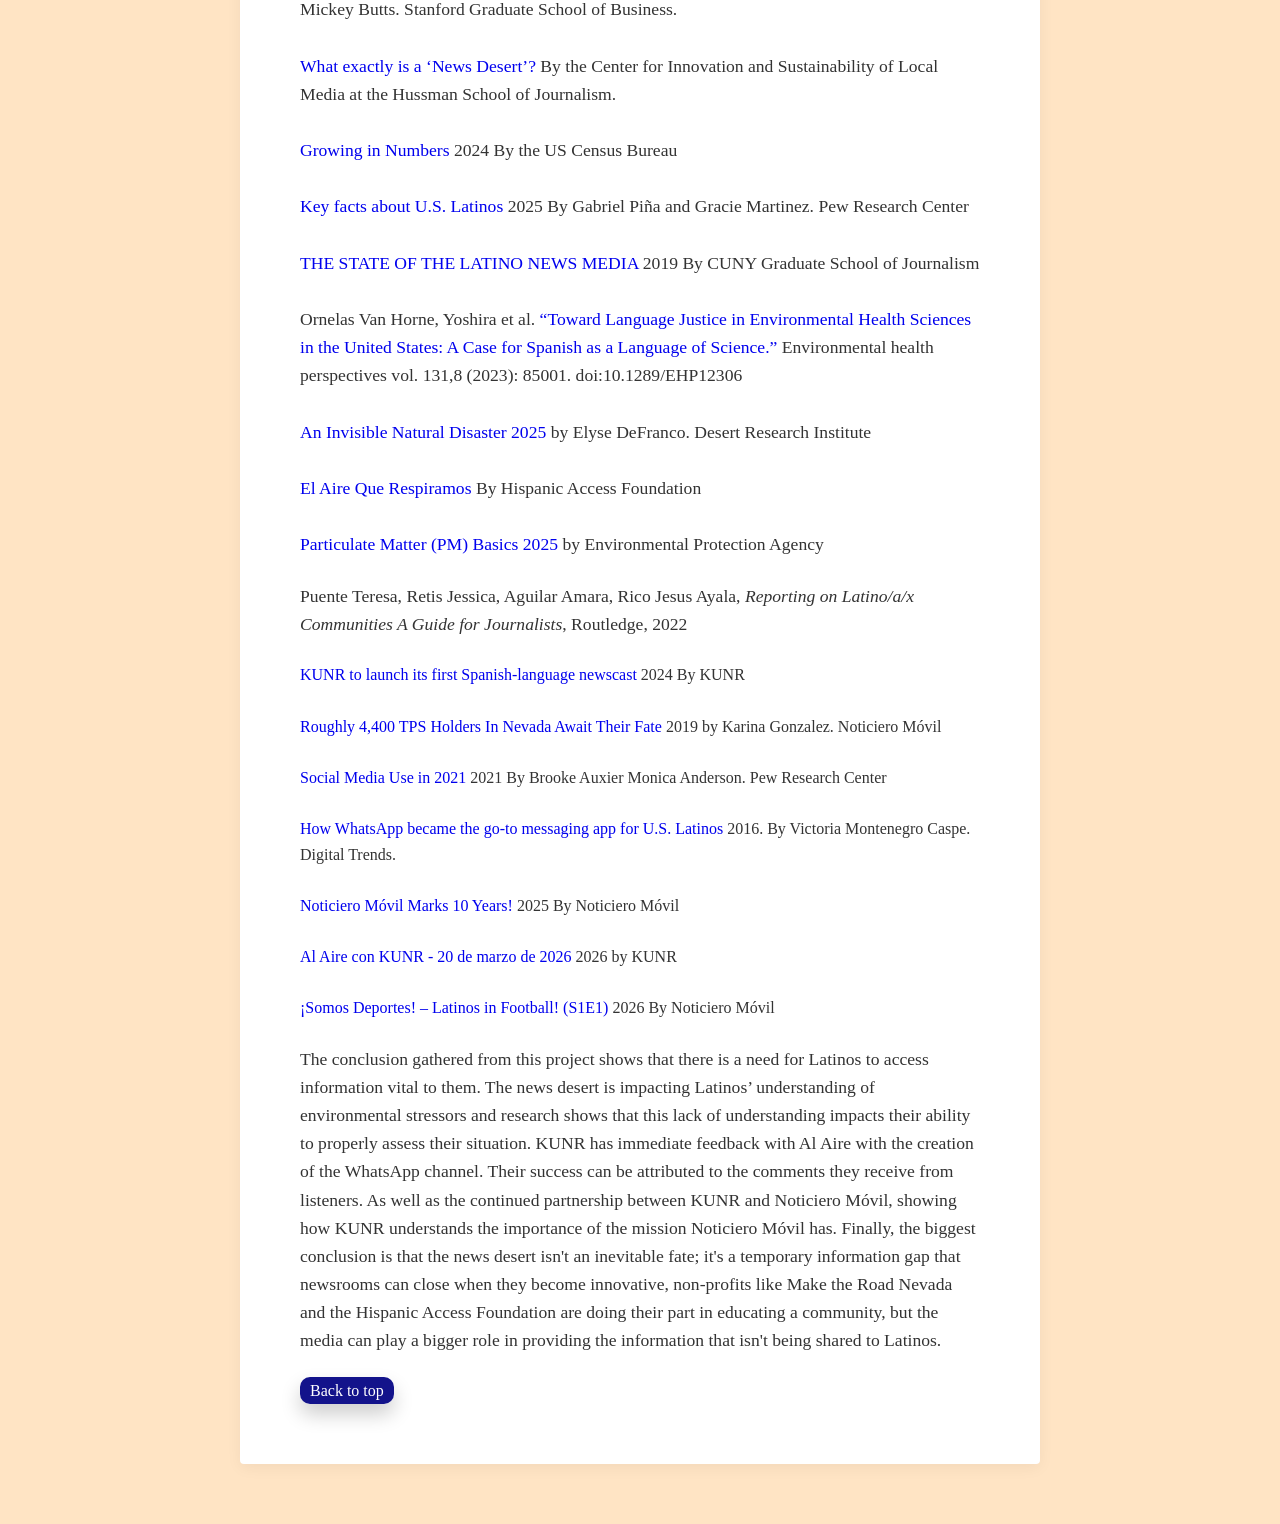
==== commit 09a095cd: "Update Methodology.html" ====
--- a/Methodology.html
+++ b/Methodology.html
@@ -66,7 +66,7 @@
     <br><br>
 <a href="https://www.pewresearch.org/internet/2021/04/07/social-media-use-in-2021/">Social Media Use in 2021</a> 2021 By Brooke Auxier Monica Anderson. Pew Research Center
     <br><br>
-    <a href="https://www.nytimes.com/2016/12/21/technology/for-millions-of-immigrants-a-common-language-whatsapp.html">For Millions of Immigrants, a Common Language: WhatsApp</a> 2016. By Farhad Manjoo. The New York Times
+    <a href="https://www.digitaltrends.com/phones/why-american-latinos-love-whatsapp/">How WhatsApp became the go-to messaging app for U.S. Latinos</a> 2016. By Victoria Montenegro Caspe. Digital Trends.
     <br><br>
     <a href="https://noticieromovil.com/press-releases/noticiero-movil-marks-10-years/">Noticiero Móvil Marks 10 Years!</a> 2025 By Noticiero Móvil
     <br><br>
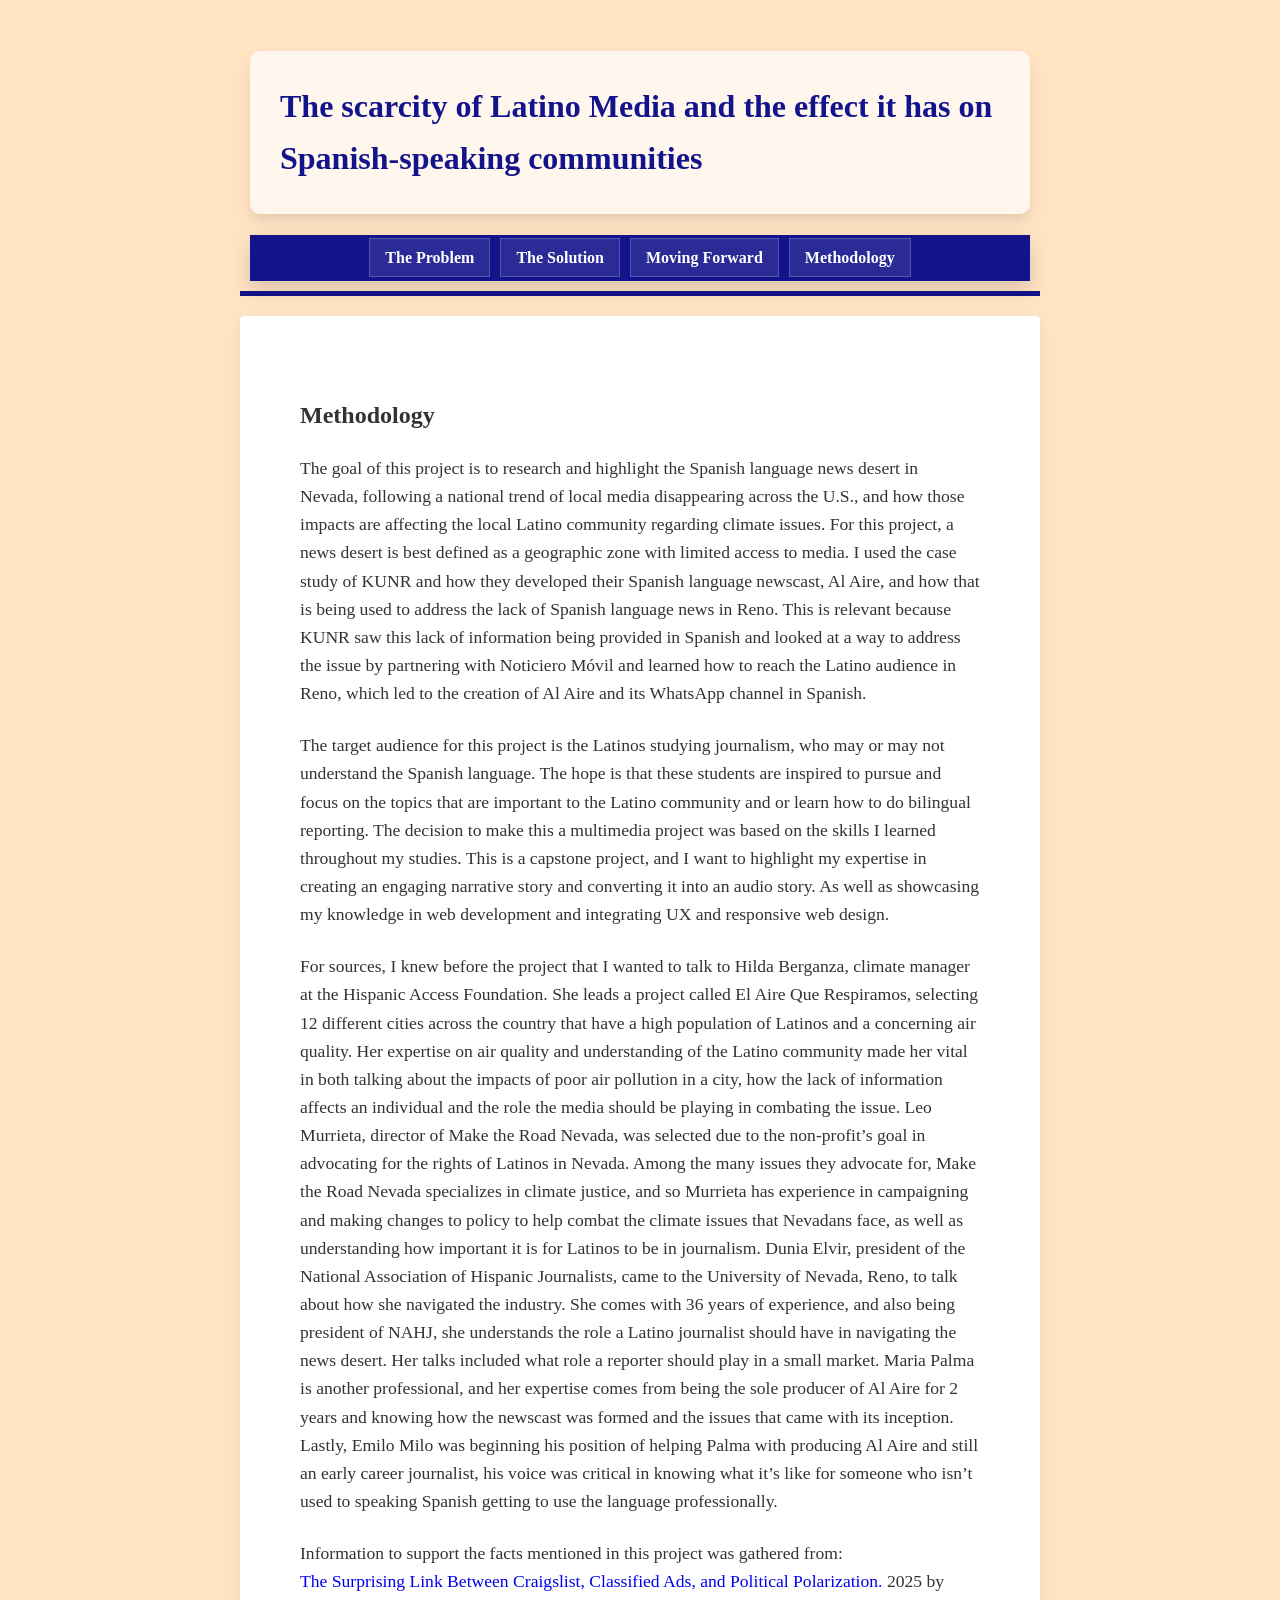
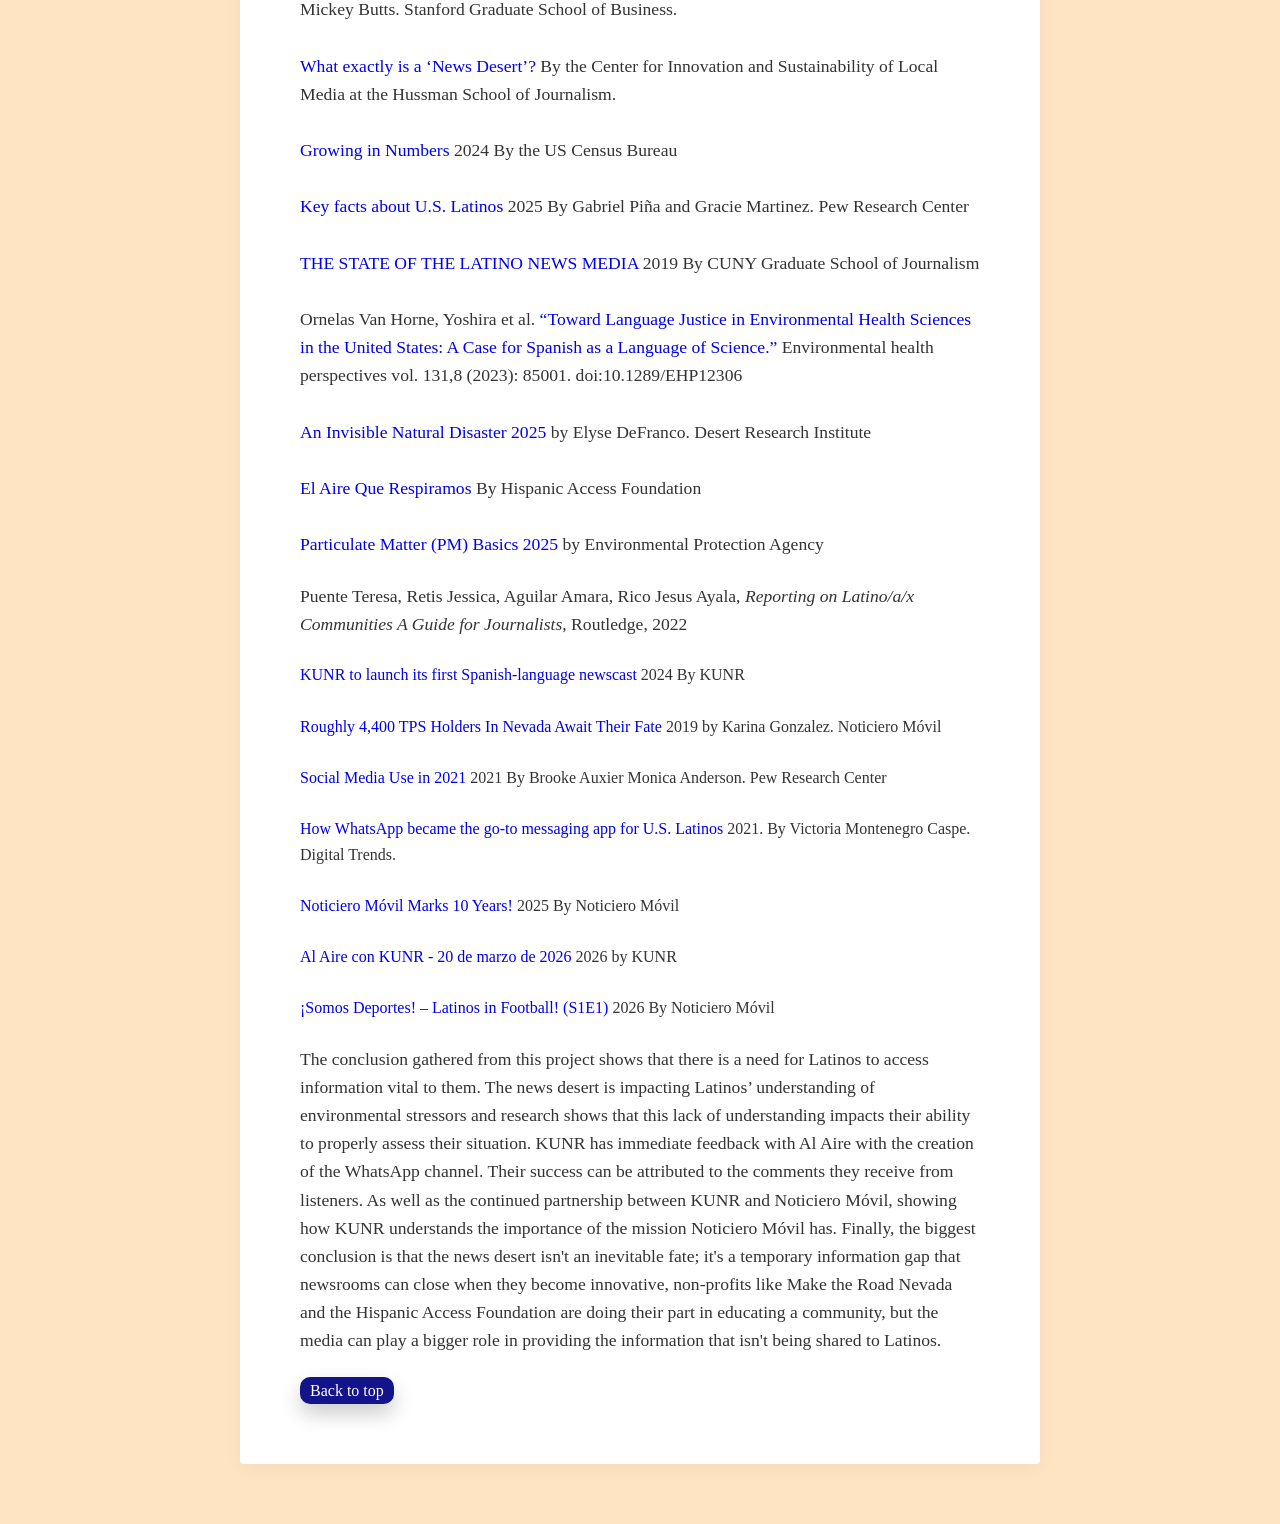
==== commit 593cd56e: "Update Methodology.html" ====
--- a/Methodology.html
+++ b/Methodology.html
@@ -66,7 +66,7 @@
     <br><br>
 <a href="https://www.pewresearch.org/internet/2021/04/07/social-media-use-in-2021/">Social Media Use in 2021</a> 2021 By Brooke Auxier Monica Anderson. Pew Research Center
     <br><br>
-    <a href="https://www.digitaltrends.com/phones/why-american-latinos-love-whatsapp/">How WhatsApp became the go-to messaging app for U.S. Latinos</a> 2016. By Victoria Montenegro Caspe. Digital Trends.
+    <a href="https://www.digitaltrends.com/phones/why-american-latinos-love-whatsapp/">How WhatsApp became the go-to messaging app for U.S. Latinos</a> 2021. By Victoria Montenegro Caspe. Digital Trends.
     <br><br>
     <a href="https://noticieromovil.com/press-releases/noticiero-movil-marks-10-years/">Noticiero Móvil Marks 10 Years!</a> 2025 By Noticiero Móvil
     <br><br>
